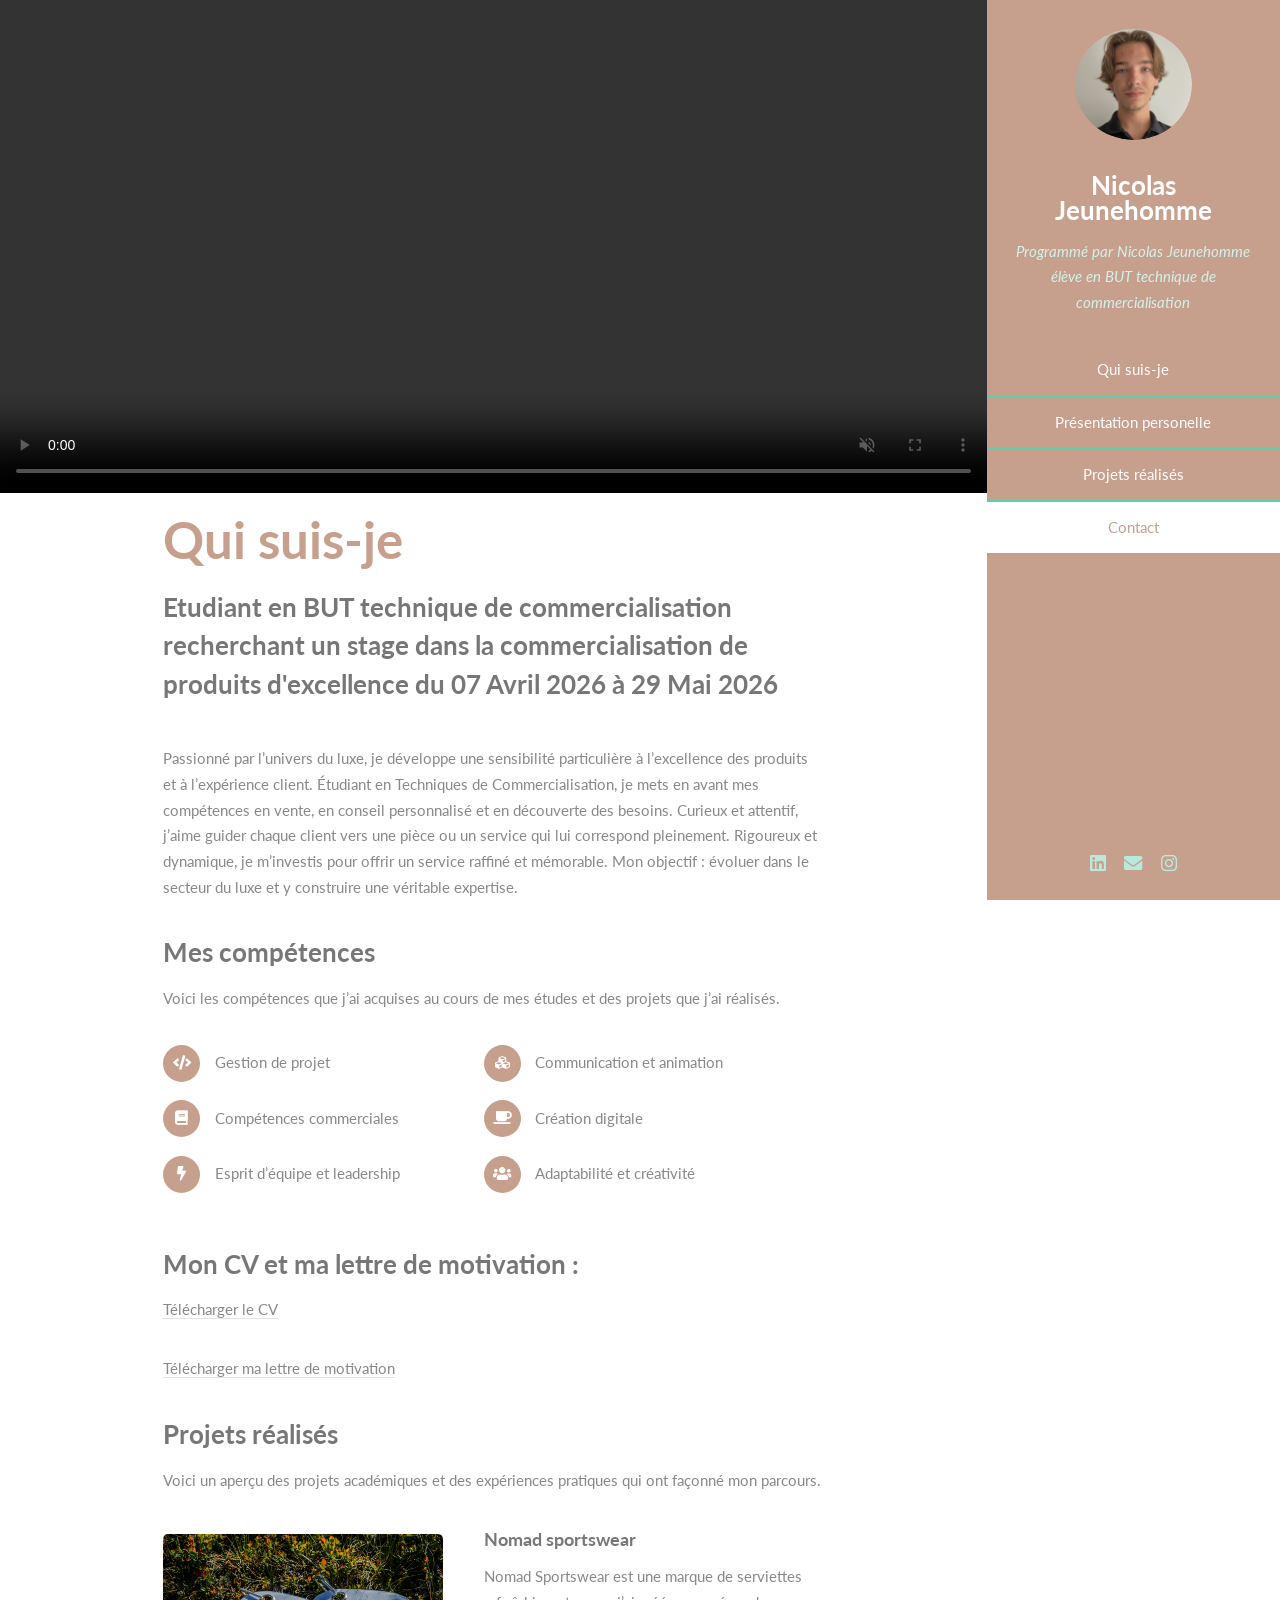
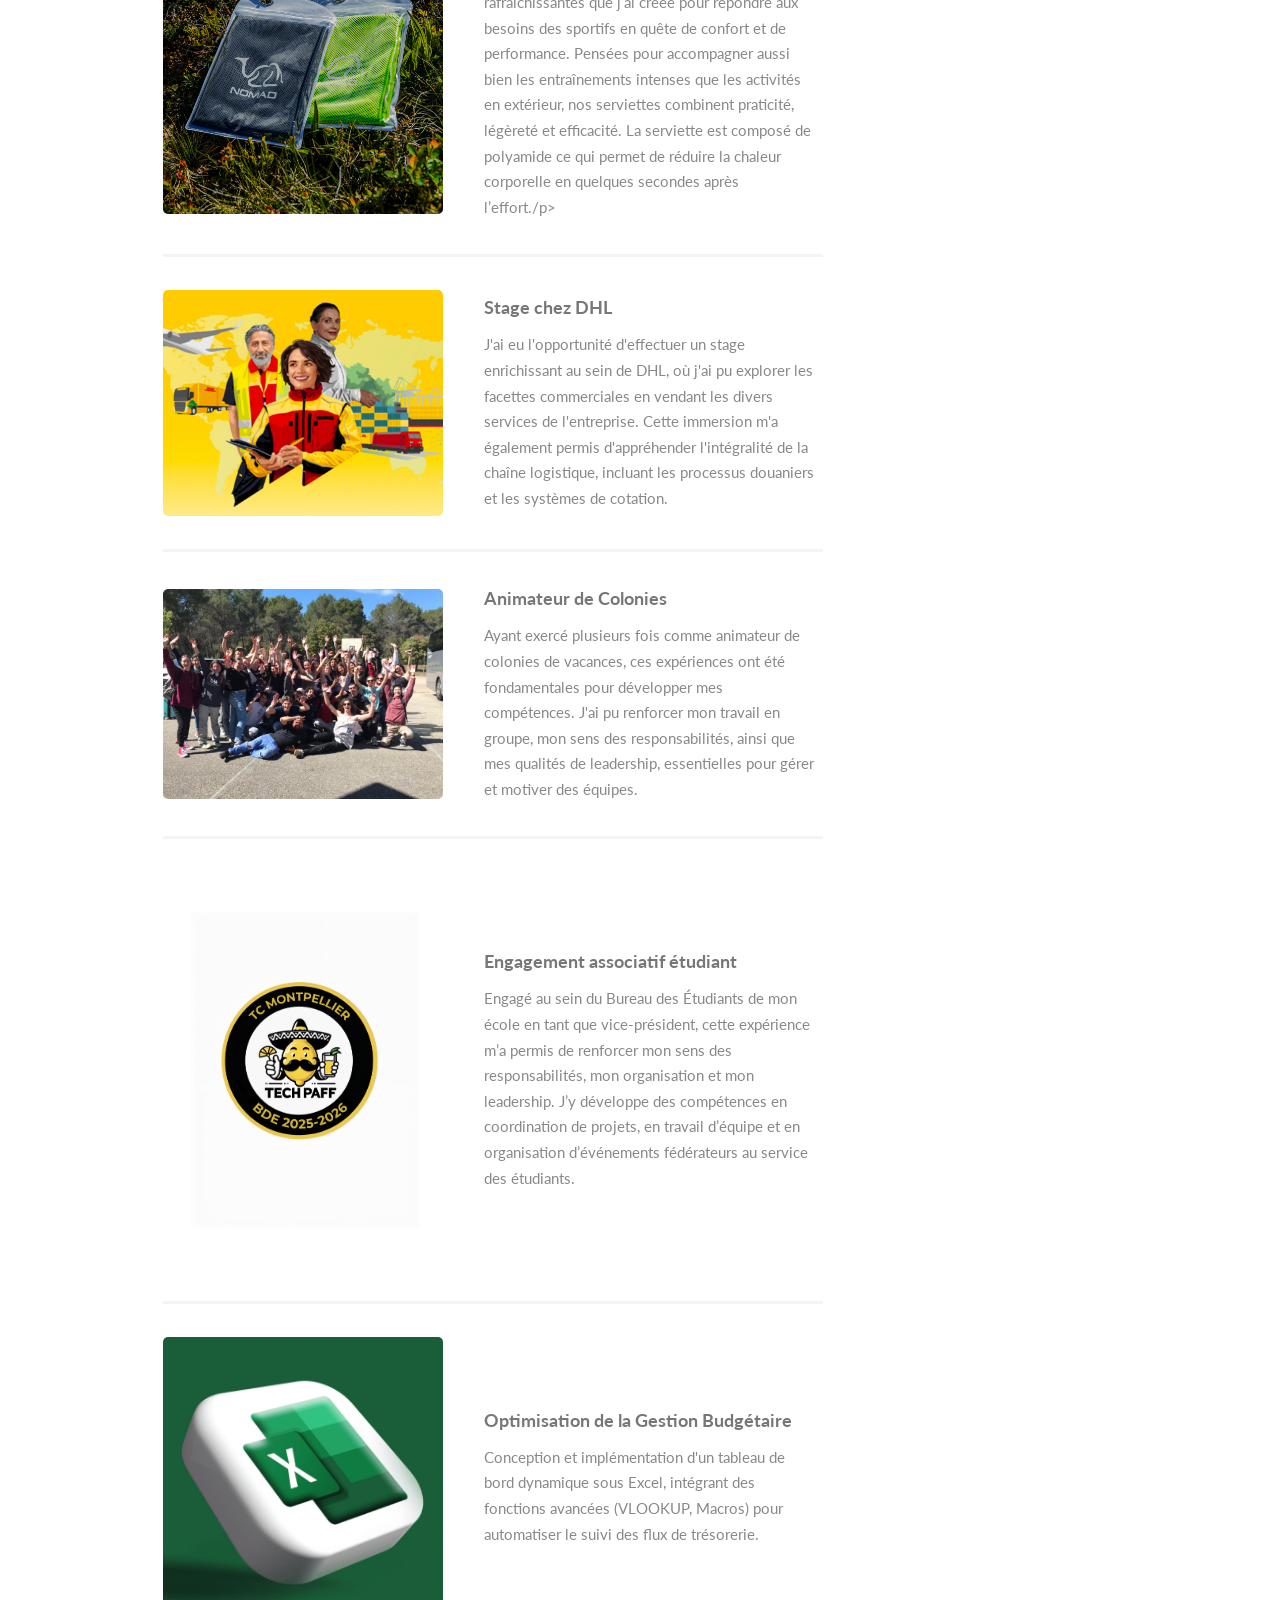
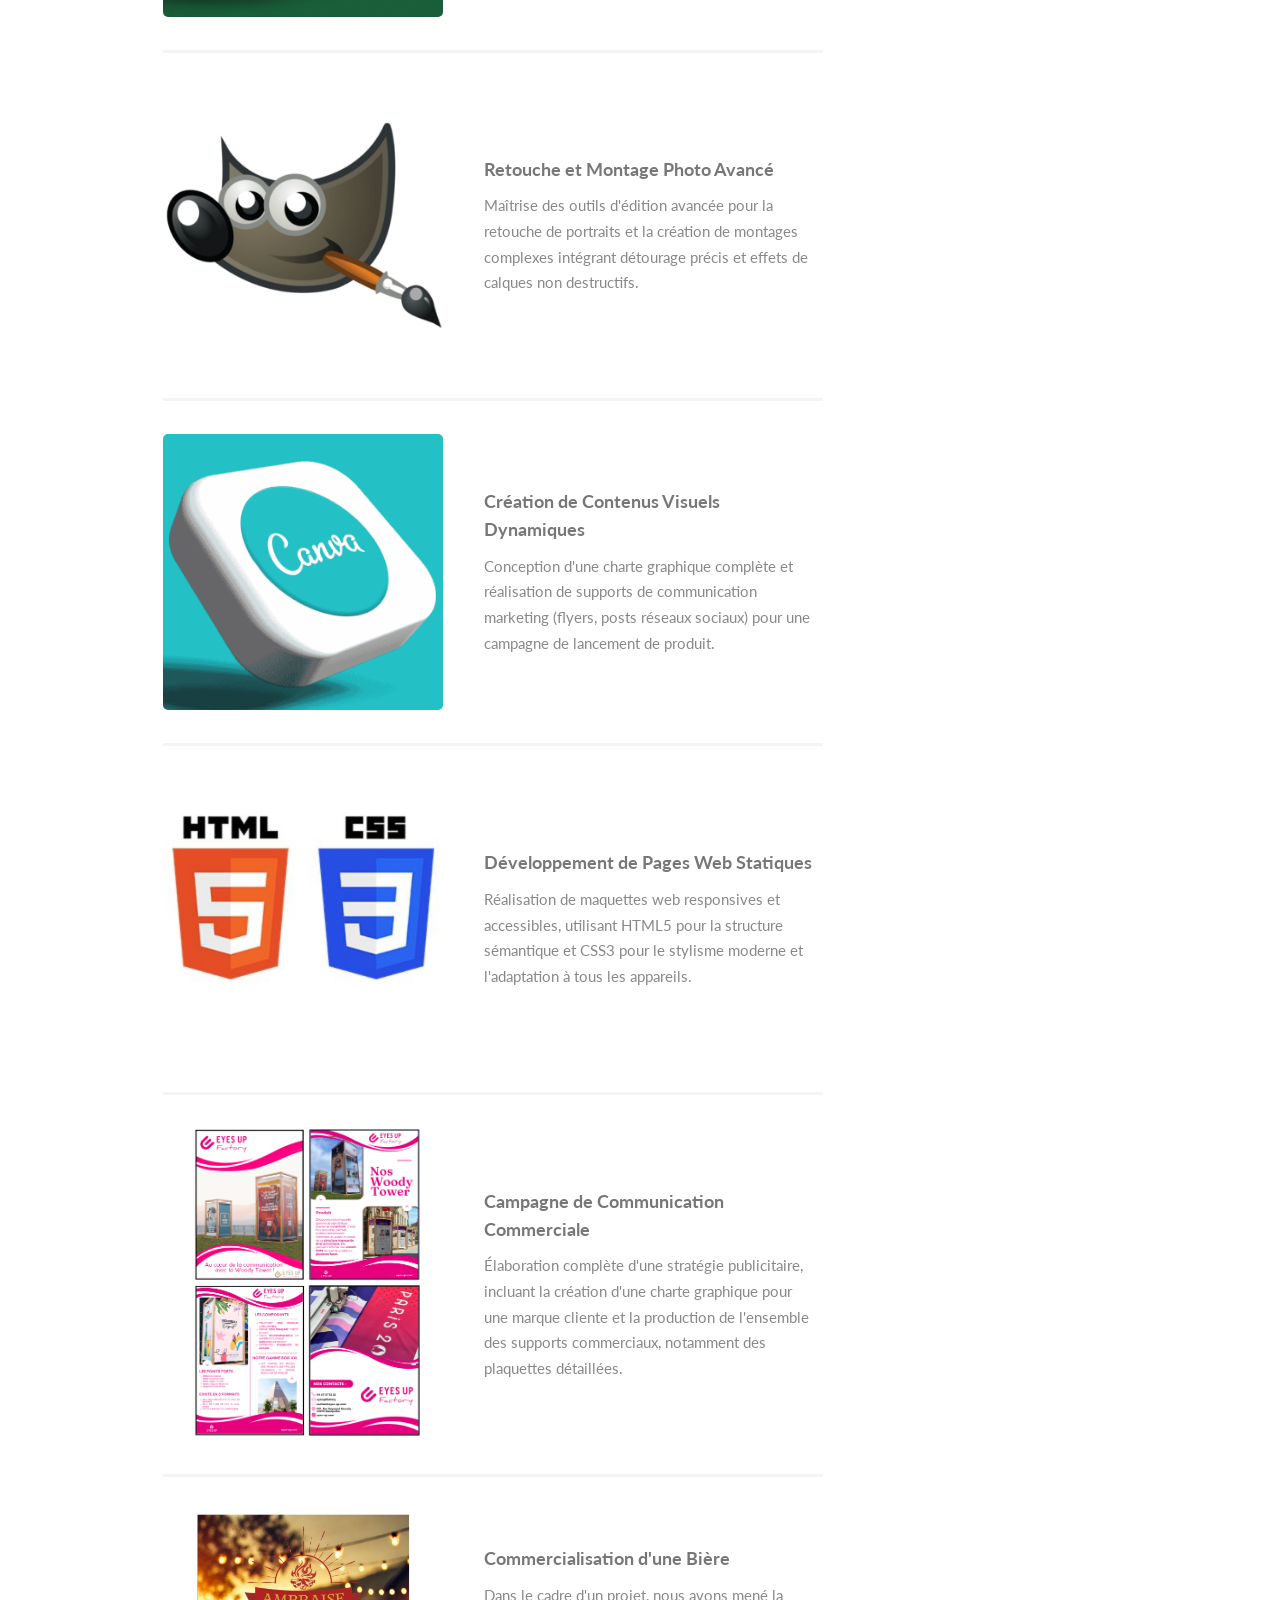
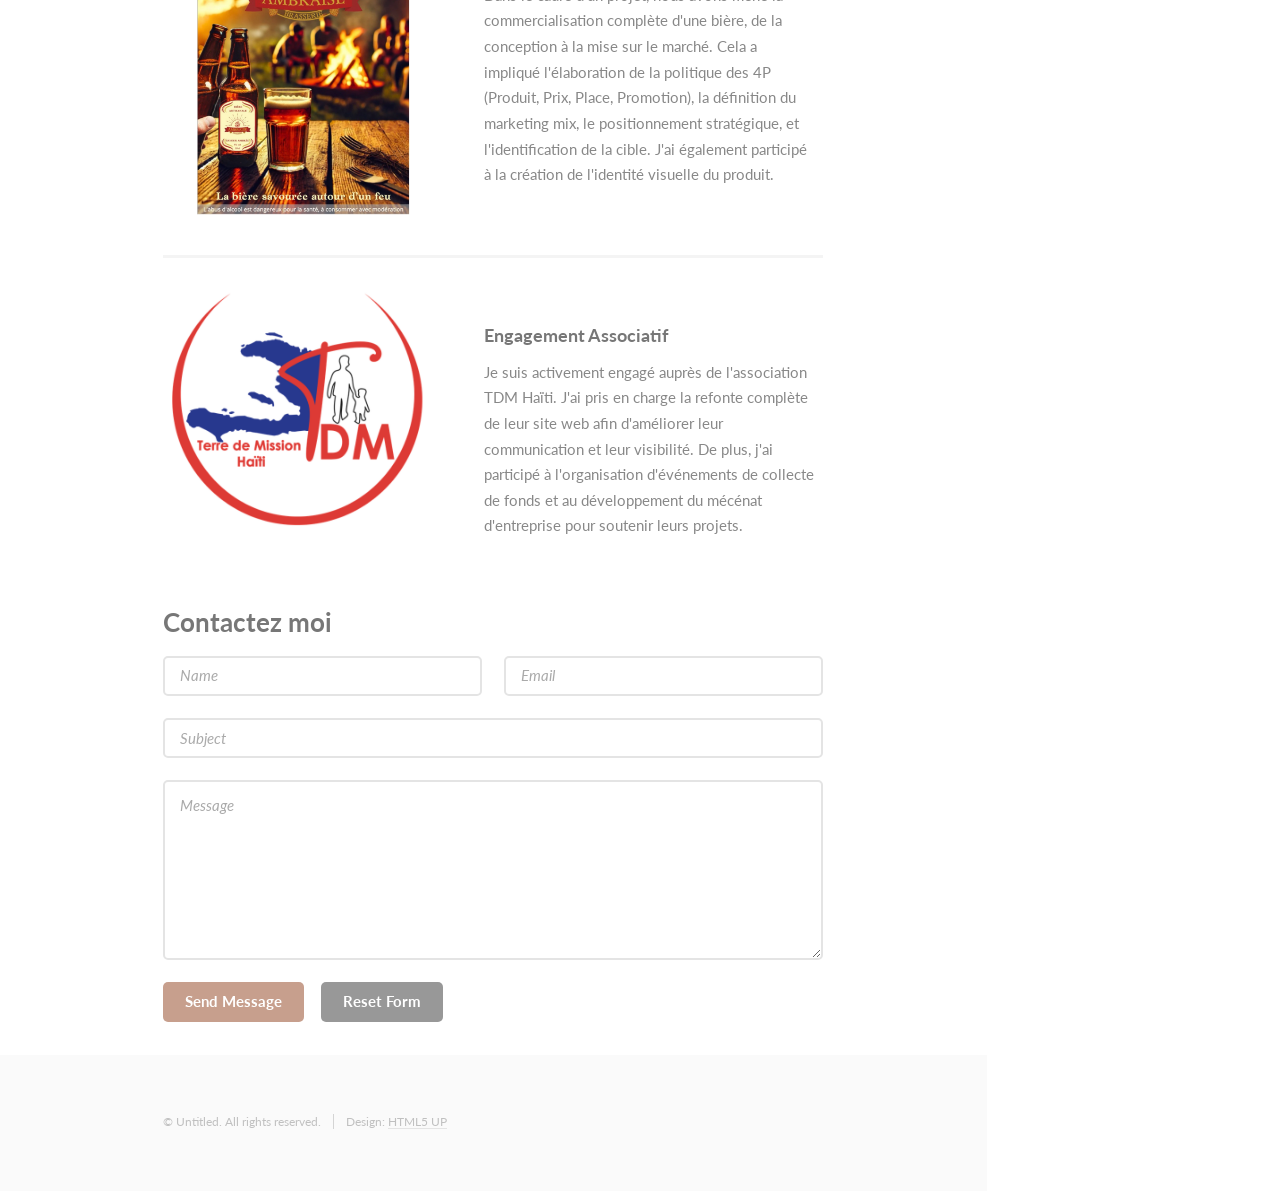
==== index.html @ ff91c23e "Add files via upload" ====
<!DOCTYPE HTML>
<!--
	Read Only by HTML5 UP
	html5up.net | @ajlkn
	Free for personal and commercial use under the CCA 3.0 license (html5up.net/license)
-->
<html>
	<head>
		<title>Read Only by HTML5 UP</title>
		<meta charset="utf-8" />
		<meta name="viewport" content="width=device-width, initial-scale=1, user-scalable=no" />
		<link rel="stylesheet" href="assets/css/main.css" />
	</head>
	<body class="is-preload">

		<!-- Header -->
			<section id="header">
				<header>
					<span class="image avatar"><img src="images/image_avatarrrr.png" alt="" /></span>
					<h1 id="logo"><a href="#">Nicolas Jeunehomme</a></h1>
					<p>Programmé par Nicolas Jeunehomme élève en BUT technique de commercialisation</p>
				</header>
				<nav id="nav">
					<ul>
						<li><a href="#one" class="active">Qui suis-je</a></li>
						<li><a href="#two">Présentation personelle</a></li>
						<li><a href="#three">Projets réalisés</a></li>
						<li><a href="#four">Contact</a></li>
					</ul>
				</nav>
				<footer>
					<ul class="icons">
						<li><a href="https://www.linkedin.com/in/nicolas-jeunehomme-6516492aa/" class="icon brands fa-linkedin"><span class="label">linkedin</span></a></li>
						<li><a href="mailto:jeunehomme.nicola@gmail.com" class="icon solid fa-envelope"><span class="label">Email</span></a></li>
						<li><a href="https://www.instagram.com/nicolas_jnm/" class="icon brands fa-instagram"><span class="label">Instagram</span></a></li>
					</ul>
				</footer>
			</section>

		<!-- Wrapper -->
			<div id="wrapper">

				<!-- Main -->
					<div id="main">

						<!-- One -->
							<section id="one">
								</div>
								<div class="video-banner" data-position="center">
       							<video controls autoplay loop muted width="100%">
            					<source src="images/testvideo.mp4" type="video/mp4" />
            					
        						</video>

								<div class="container">


									<header class="major">
										<h2>Qui suis-je</h2>
										<p>Etudiant en BUT technique de commercialisation recherchant un stage dans la commercialisation de produits d'excellence du 07 Avril 2026 à 29 Mai 2026</p>
									</header>
									<p>Passionné par l’univers du luxe, je développe une sensibilité particulière à l’excellence des produits et à l’expérience client. Étudiant en Techniques de Commercialisation, je mets en avant mes compétences en vente, en conseil personnalisé et en découverte des besoins. Curieux et attentif, j’aime guider chaque client vers une pièce ou un service qui lui correspond pleinement. Rigoureux et dynamique, je m’investis pour offrir un service raffiné et mémorable. Mon objectif : évoluer dans le secteur du luxe et y construire une véritable expertise.</p>
								</div>
							</section>

						<!-- Two -->
							<section id="two">
								<div class="container">
									<h3>Mes compétences</h3>
									<p>Voici les compétences que j’ai acquises au cours de mes études et des projets que j’ai réalisés.</p>
									<ul class="feature-icons">
										<li class="icon solid fa-code">Gestion de projet</li>
										<li class="icon solid fa-cubes">Communication et animation</li>
										<li class="icon solid fa-book">Compétences commerciales</li>
										<li class="icon solid fa-coffee">Création digitale</li>
										<li class="icon solid fa-bolt">Esprit d’équipe et leadership</li>
										<li class="icon solid fa-users">Adaptabilité et créativité</li>
									</ul>
								</div>
							</section>
							<section id="two">
								<div class="container">
									<h3>Mon CV et ma lettre de motivation : </h3>
									
									<p><a href="cv_nicolas.pdf">Télécharger le CV</a></p>

  									
    								<p><a href="lettre_de_motivation_luxe.pdf">Télécharger ma lettre de motivation</a></p>


								
								</div>
							</section>

						<!-- Three -->
							<section id="three">
								<div class="container">
									<h3>Projets réalisés</h3>
									<p>Voici un aperçu des projets académiques et des expériences pratiques qui ont façonné mon parcours.</p>
									<div class="features">
										<article>
											<a href="https://nomadsportswear.fr/" class="image"><img src="images/nomad.jpg" alt="" /></a>
											<div class="inner">
												<h4>Nomad sportswear</h4>
												<p>Nomad Sportswear est une marque de serviettes rafraîchissantes que j’ai créée pour répondre aux besoins des sportifs en quête de confort et de performance. Pensées pour accompagner aussi bien les entraînements intenses que les activités en extérieur, nos serviettes combinent praticité, légèreté et efficacité. La serviette est composé de polyamide ce qui permet de réduire la chaleur corporelle en quelques secondes après l’effort./p>
											</div>
										</article>
										<article>
											<a class="image"><img src="images/dhl.png" alt="" /></a>
											<div class="inner">
												<h4>Stage chez DHL</h4>
												<p>J'ai eu l'opportunité d'effectuer un stage enrichissant au sein de DHL, où j'ai pu explorer les facettes commerciales en vendant les divers services de l'entreprise. Cette immersion m'a également permis d'appréhender l'intégralité de la chaîne logistique, incluant les processus douaniers et les systèmes de cotation.</p>
											</div>
										</article>
										<article>
											<a class="image"><img src="images/animation.JPG" alt="" /></a>
											<div class="inner">
												<h4>Animateur de Colonies</h4>
												<p>Ayant exercé plusieurs fois comme animateur de colonies de vacances, ces expériences ont été fondamentales pour développer mes compétences. J'ai pu renforcer mon travail en groupe, mon sens des responsabilités, ainsi que mes qualités de leadership, essentielles pour gérer et motiver des équipes.</p>
											</div>
										</article>
										<article>
											<a class="image"><img src="images/bde_tc.PNG" alt="" /></a>
											<div class="inner">
												<h4>Engagement associatif étudiant</h4>
												<p>Engagé au sein du Bureau des Étudiants de mon école en tant que vice-président, cette expérience m’a permis de renforcer mon sens des responsabilités, mon organisation et mon leadership. J’y développe des compétences en coordination de projets, en travail d’équipe et en organisation d’événements fédérateurs au service des étudiants.</p>
											</div>
										</article>
										<article>
											<a class="image"><img src="images/excel.png" alt="" /></a>
											<div class="inner">
												<h4>Optimisation de la Gestion Budgétaire</h4>
												<p>Conception et implémentation d'un tableau de bord dynamique sous Excel, intégrant des fonctions avancées (VLOOKUP, Macros) pour automatiser le suivi des flux de trésorerie.</p>
											</div>
										</article>
										<article>
											<a class="image"><img src="images/gimp.png" alt="" /></a>
											<div class="inner">
												<h4>Retouche et Montage Photo Avancé</h4>
												<p>Maîtrise des outils d'édition avancée pour la retouche de portraits et la création de montages complexes intégrant détourage précis et effets de calques non destructifs.</p>
											</div>
										</article>
										<article>
											<a class="image"><img src="images/canva.png" alt="" /></a>
											<div class="inner">
												<h4>Création de Contenus Visuels Dynamiques</h4>
												<p>Conception d'une charte graphique complète et réalisation de supports de communication marketing (flyers, posts réseaux sociaux) pour une campagne de lancement de produit.</p>
											</div>
										</article>
										<article>
											<a class="image"><img src="images/html_css.png" alt="" /></a>
											<div class="inner">
												<h4>Développement de Pages Web Statiques</h4>
												<p>Réalisation de maquettes web responsives et accessibles, utilisant HTML5 pour la structure sémantique et CSS3 pour le stylisme moderne et l'adaptation à tous les appareils.</p>
											</div>
										</article>
										<article>
											<a href="comcom.pdf" class="image"><img src="images/comcom.png" alt="" /></a>
											<div class="inner">
												<h4>Campagne de Communication Commerciale</h4>
												<p>Élaboration complète d'une stratégie publicitaire, incluant la création d'une charte graphique pour une marque cliente et la production de l'ensemble des supports commerciaux, notamment des plaquettes détaillées.</p>
											</div>
										</article>
										<article>
											<a href="sae.pdf" class="image"><img src="images/ambraise.png" alt="" /></a>
											<div class="inner">
												<h4>Commercialisation d'une Bière</h4>
												<p>Dans le cadre d'un projet, nous avons mené la commercialisation complète d'une bière, de la conception à la mise sur le marché. Cela a impliqué l'élaboration de la politique des 4P (Produit, Prix, Place, Promotion), la définition du marketing mix, le positionnement stratégique, et l'identification de la cible. J'ai également participé à la création de l'identité visuelle du produit.</p>
											</div>
										</article>
										<article>
											<a href="https://tdmhaiti.org/" class="image"><img src="images/tdmhaiti.png" alt="" /></a>
											<div class="inner">
												<h4>Engagement Associatif</h4>
												<p>Je suis activement engagé auprès de l'association TDM Haïti. J'ai pris en charge la refonte complète de leur site web afin d'améliorer leur communication et leur visibilité. De plus, j'ai participé à l'organisation d'événements de collecte de fonds et au développement du mécénat d'entreprise pour soutenir leurs projets.</p>
											</div>
										</article>
									</div>
								</div>
							</section>

						<!-- Four -->
							<section id="four">
								<div class="container">
									<h3>Contactez moi</h3>
									<form method="post" action="#">
										<div class="row gtr-uniform">
											<div class="col-6 col-12-xsmall"><input type="text" name="name" id="name" placeholder="Name" /></div>
											<div class="col-6 col-12-xsmall"><input type="email" name="email" id="email" placeholder="Email" /></div>
											<div class="col-12"><input type="text" name="subject" id="subject" placeholder="Subject" /></div>
											<div class="col-12"><textarea name="message" id="message" placeholder="Message" rows="6"></textarea></div>
											<div class="col-12">
												<ul class="actions">
													<li><input type="submit" class="primary" value="Send Message" /></li>
													<li><input type="reset" value="Reset Form" /></li>
												</ul>
											</div>
										</div>
									</form>
								</div>
							</section>

						<!-- Five -->
						<!--
							<section id="five">
								<div class="container">
									<h3>Elements</h3>

									<section>
										<h4>Text</h4>
										<p>This is <b>bold</b> and this is <strong>strong</strong>. This is <i>italic</i> and this is <em>emphasized</em>.
										This is <sup>superscript</sup> text and this is <sub>subscript</sub> text.
										This is <u>underlined</u> and this is code: <code>for (;;) { ... }</code>. Finally, <a href="#">this is a link</a>.</p>
										<hr />
										<header>
											<h4>Heading with a Subtitle</h4>
											<p>Lorem ipsum dolor sit amet nullam id egestas urna aliquam</p>
										</header>
										<p>Nunc lacinia ante nunc ac lobortis. Interdum adipiscing gravida odio porttitor sem non mi integer non faucibus ornare mi ut ante amet placerat aliquet. Volutpat eu sed ante lacinia sapien lorem accumsan varius montes viverra nibh in adipiscing blandit tempus accumsan.</p>
										<header>
											<h5>Heading with a Subtitle</h5>
											<p>Lorem ipsum dolor sit amet nullam id egestas urna aliquam</p>
										</header>
										<p>Nunc lacinia ante nunc ac lobortis. Interdum adipiscing gravida odio porttitor sem non mi integer non faucibus ornare mi ut ante amet placerat aliquet. Volutpat eu sed ante lacinia sapien lorem accumsan varius montes viverra nibh in adipiscing blandit tempus accumsan.</p>
										<hr />
										<h2>Heading Level 2</h2>
										<h3>Heading Level 3</h3>
										<h4>Heading Level 4</h4>
										<h5>Heading Level 5</h5>
										<h6>Heading Level 6</h6>
										<hr />
										<h5>Blockquote</h5>
										<blockquote>Fringilla nisl. Donec accumsan interdum nisi, quis tincidunt felis sagittis eget tempus euismod. Vestibulum ante ipsum primis in faucibus vestibulum. Blandit adipiscing eu felis iaculis volutpat ac adipiscing accumsan faucibus. Vestibulum ante ipsum primis in faucibus lorem ipsum dolor sit amet nullam adipiscing eu felis.</blockquote>
										<h5>Preformatted</h5>
										<pre><code>i = 0;

while (!deck.isInOrder()) {
    print 'Iteration ' + i;
    deck.shuffle();
    i++;
}

print 'It took ' + i + ' iterations to sort the deck.';</code></pre>
									</section>

									<section>
										<h4>Lists</h4>
										<div class="row">
											<div class="col-6 col-12-xsmall">
												<h5>Unordered</h5>
												<ul>
													<li>Dolor pulvinar etiam magna etiam.</li>
													<li>Sagittis adipiscing lorem eleifend.</li>
													<li>Felis enim feugiat dolore viverra.</li>
												</ul>
												<h5>Alternate</h5>
												<ul class="alt">
													<li>Dolor pulvinar etiam magna etiam.</li>
													<li>Sagittis adipiscing lorem eleifend.</li>
													<li>Felis enim feugiat dolore viverra.</li>
												</ul>
											</div>
											<div class="col-6 col-12-xsmall">
												<h5>Ordered</h5>
												<ol>
													<li>Dolor pulvinar etiam magna etiam.</li>
													<li>Etiam vel felis at lorem sed viverra.</li>
													<li>Felis enim feugiat dolore viverra.</li>
													<li>Dolor pulvinar etiam magna etiam.</li>
													<li>Etiam vel felis at lorem sed viverra.</li>
													<li>Felis enim feugiat dolore viverra.</li>
												</ol>
												<h5>Icons</h5>
												<ul class="icons">
													<li><a href="#" class="icon brands fa-twitter"><span class="label">Twitter</span></a></li>
													<li><a href="#" class="icon brands fa-facebook-f"><span class="label">Facebook</span></a></li>
													<li><a href="#" class="icon brands fa-instagram"><span class="label">Instagram</span></a></li>
													<li><a href="#" class="icon brands fa-github"><span class="label">Github</span></a></li>
													<li><a href="#" class="icon brands fa-dribbble"><span class="label">Dribbble</span></a></li>
													<li><a href="#" class="icon brands fa-tumblr"><span class="label">Tumblr</span></a></li>
												</ul>
											</div>
										</div>
										<h5>Actions</h5>
										<ul class="actions">
											<li><a href="#" class="button primary">Default</a></li>
											<li><a href="#" class="button">Default</a></li>
											<li><a href="#" class="button alt">Default</a></li>
										</ul>
										<ul class="actions small">
											<li><a href="#" class="button primary small">Small</a></li>
											<li><a href="#" class="button small">Small</a></li>
											<li><a href="#" class="button alt small">Small</a></li>
										</ul>
										<div class="row">
											<div class="col-3 col-6-medium col-12-xsmall">
												<ul class="actions stacked">
													<li><a href="#" class="button primary">Default</a></li>
													<li><a href="#" class="button">Default</a></li>
													<li><a href="#" class="button alt">Default</a></li>
												</ul>
											</div>
											<div class="col-3 col-6 col-12-xsmall">
												<ul class="actions stacked">
													<li><a href="#" class="button primary small">Small</a></li>
													<li><a href="#" class="button small">Small</a></li>
													<li><a href="#" class="button alt small">Small</a></li>
												</ul>
											</div>
											<div class="col-3 col-6-medium col-12-xsmall">
												<ul class="actions stacked">
													<li><a href="#" class="button primary fit">Default</a></li>
													<li><a href="#" class="button fit">Default</a></li>
													<li><a href="#" class="button alt fit">Default</a></li>
												</ul>
											</div>
											<div class="col-3 col-6-medium col-12-xsmall">
												<ul class="actions stacked">
													<li><a href="#" class="button primary small fit">Small</a></li>
													<li><a href="#" class="button small fit">Small</a></li>
													<li><a href="#" class="button alt small fit">Small</a></li>
												</ul>
											</div>
										</div>
									</section>

									<section>
										<h4>Table</h4>
										<h5>Default</h5>
										<div class="table-wrapper">
											<table>
												<thead>
													<tr>
														<th>Name</th>
														<th>Description</th>
														<th>Price</th>
													</tr>
												</thead>
												<tbody>
													<tr>
														<td>Item One</td>
														<td>Ante turpis integer aliquet porttitor.</td>
														<td>29.99</td>
													</tr>
													<tr>
														<td>Item Two</td>
														<td>Vis ac commodo adipiscing arcu aliquet.</td>
														<td>19.99</td>
													</tr>
													<tr>
														<td>Item Three</td>
														<td> Morbi faucibus arcu accumsan lorem.</td>
														<td>29.99</td>
													</tr>
													<tr>
														<td>Item Four</td>
														<td>Vitae integer tempus condimentum.</td>
														<td>19.99</td>
													</tr>
													<tr>
														<td>Item Five</td>
														<td>Ante turpis integer aliquet porttitor.</td>
														<td>29.99</td>
													</tr>
												</tbody>
												<tfoot>
													<tr>
														<td colspan="2"></td>
														<td>100.00</td>
													</tr>
												</tfoot>
											</table>
										</div>

										<h5>Alternate</h5>
										<div class="table-wrapper">
											<table class="alt">
												<thead>
													<tr>
														<th>Name</th>
														<th>Description</th>
														<th>Price</th>
													</tr>
												</thead>
												<tbody>
													<tr>
														<td>Item One</td>
														<td>Ante turpis integer aliquet porttitor.</td>
														<td>29.99</td>
													</tr>
													<tr>
														<td>Item Two</td>
														<td>Vis ac commodo adipiscing arcu aliquet.</td>
														<td>19.99</td>
													</tr>
													<tr>
														<td>Item Three</td>
														<td> Morbi faucibus arcu accumsan lorem.</td>
														<td>29.99</td>
													</tr>
													<tr>
														<td>Item Four</td>
														<td>Vitae integer tempus condimentum.</td>
														<td>19.99</td>
													</tr>
													<tr>
														<td>Item Five</td>
														<td>Ante turpis integer aliquet porttitor.</td>
														<td>29.99</td>
													</tr>
												</tbody>
												<tfoot>
													<tr>
														<td colspan="2"></td>
														<td>100.00</td>
													</tr>
												</tfoot>
											</table>
										</div>
									</section>

									<section>
										<h4>Buttons</h4>
										<ul class="actions">
											<li><a href="#" class="button primary">Primary</a></li>
											<li><a href="#" class="button">Default</a></li>
											<li><a href="#" class="button alt">Alternate</a></li>
										</ul>
										<ul class="actions">
											<li><a href="#" class="button primary large">Large</a></li>
											<li><a href="#" class="button">Default</a></li>
											<li><a href="#" class="button alt small">Small</a></li>
										</ul>
										<ul class="actions fit">
											<li><a href="#" class="button primary fit">Fit</a></li>
											<li><a href="#" class="button fit">Fit</a></li>
											<li><a href="#" class="button alt fit">Fit</a></li>
										</ul>
										<ul class="actions fit small">
											<li><a href="#" class="button primary fit small">Fit + Small</a></li>
											<li><a href="#" class="button fit small">Fit + Small</a></li>
											<li><a href="#" class="button alt fit small">Fit + Small</a></li>
										</ul>
										<ul class="actions">
											<li><a href="#" class="button primary icon solid fa-download">Icon</a></li>
											<li><a href="#" class="button icon solid fa-download">Icon</a></li>
											<li><a href="#" class="button alt icon solid fa-check">Icon</a></li>
										</ul>
										<ul class="actions">
											<li><span class="button primary disabled">Primary</span></li>
											<li><span class="button disabled">Default</span></li>
											<li><span class="button alt disabled">Alternate</span></li>
										</ul>
									</section>

									<section>
										<h4>Form</h4>
										<form method="post" action="#">
											<div class="row gtr-uniform">
												<div class="col-6 col-12-xsmall">
													<input type="text" name="demo-name" id="demo-name" value="" placeholder="Name" />
												</div>
												<div class="col-6 col-12-xsmall">
													<input type="email" name="demo-email" id="demo-email" value="" placeholder="Email" />
												</div>
												<div class="col-12">
													<select name="demo-category" id="demo-category">
														<option value="">- Category -</option>
														<option value="1">Manufacturing</option>
														<option value="1">Shipping</option>
														<option value="1">Administration</option>
														<option value="1">Human Resources</option>
													</select>
												</div>
												<div class="col-4 col-12-medium">
													<input type="radio" id="demo-priority-low" name="demo-priority" checked>
													<label for="demo-priority-low">Low Priority</label>
												</div>
												<div class="col-4 col-12-medium">
													<input type="radio" id="demo-priority-normal" name="demo-priority">
													<label for="demo-priority-normal">Normal Priority</label>
												</div>
												<div class="col-4 col-12-medium">
													<input type="radio" id="demo-priority-high" name="demo-priority">
													<label for="demo-priority-high">High Priority</label>
												</div>
												<div class="col-6 col-12-medium">
													<input type="checkbox" id="demo-copy" name="demo-copy">
													<label for="demo-copy">Email me a copy of this message</label>
												</div>
												<div class="col-6 col-12-medium">
													<input type="checkbox" id="demo-human" name="demo-human" checked>
													<label for="demo-human">I am a human and not a robot</label>
												</div>
												<div class="col-12">
													<textarea name="demo-message" id="demo-message" placeholder="Enter your message" rows="6"></textarea>
												</div>
												<div class="col-12">
													<ul class="actions">
														<li><input type="submit" value="Send Message" /></li>
														<li><input type="reset" value="Reset" class="alt" /></li>
													</ul>
												</div>
											</div>
										</form>
									</section>

									<section>
										<h4>Image</h4>
										<h5>Fit</h5>
										<span class="image fit"><img src="images/banner.jpg" alt="" /></span>
										<div class="box alt">
											<div class="row gtr-50 gtr-uniform">
												<div class="col-4"><span class="image fit"><img src="images/pic01.jpg" alt="" /></span></div>
												<div class="col-4"><span class="image fit"><img src="images/pic02.jpg" alt="" /></span></div>
												<div class="col-4"><span class="image fit"><img src="images/pic03.jpg" alt="" /></span></div>
												<div class="col-4"><span class="image fit"><img src="images/pic02.jpg" alt="" /></span></div>
												<div class="col-4"><span class="image fit"><img src="images/pic03.jpg" alt="" /></span></div>
												<div class="col-4"><span class="image fit"><img src="images/pic01.jpg" alt="" /></span></div>
												<div class="col-4"><span class="image fit"><img src="images/pic03.jpg" alt="" /></span></div>
												<div class="col-4"><span class="image fit"><img src="images/pic01.jpg" alt="" /></span></div>
												<div class="col-4"><span class="image fit"><img src="images/pic02.jpg" alt="" /></span></div>
											</div>
										</div>
										<h5>Left &amp; Right</h5>
										<p><span class="image left"><img src="images/avatar.jpg" alt="" /></span>Fringilla nisl. Donec accumsan interdum nisi, quis tincidunt felis sagittis eget. tempus euismod. Vestibulum ante ipsum primis in faucibus vestibulum. Blandit adipiscing eu felis iaculis volutpat ac adipiscing accumsan eu faucibus. Integer ac pellentesque praesent tincidunt felis sagittis eget. tempus euismod. Vestibulum ante ipsum primis in faucibus vestibulum. Blandit adipiscing eu felis iaculis volutpat ac adipiscing accumsan eu faucibus. Integer ac pellentesque praesent. Donec accumsan interdum nisi, quis tincidunt felis sagittis eget. tempus euismod. Vestibulum ante ipsum primis in faucibus vestibulum. Blandit adipiscing eu felis iaculis volutpat ac adipiscing accumsan eu faucibus. Integer ac pellentesque praesent tincidunt felis sagittis eget. tempus euismod. Vestibulum ante ipsum primis in faucibus vestibulum. Blandit adipiscing eu felis iaculis volutpat ac adipiscing accumsan eu faucibus. Integer ac pellentesque praesent.</p>
										<p><span class="image right"><img src="images/avatar.jpg" alt="" /></span>Fringilla nisl. Donec accumsan interdum nisi, quis tincidunt felis sagittis eget. tempus euismod. Vestibulum ante ipsum primis in faucibus vestibulum. Blandit adipiscing eu felis iaculis volutpat ac adipiscing accumsan eu faucibus. Integer ac pellentesque praesent tincidunt felis sagittis eget. tempus euismod. Vestibulum ante ipsum primis in faucibus vestibulum. Blandit adipiscing eu felis iaculis volutpat ac adipiscing accumsan eu faucibus. Integer ac pellentesque praesent. Donec accumsan interdum nisi, quis tincidunt felis sagittis eget. tempus euismod. Vestibulum ante ipsum primis in faucibus vestibulum. Blandit adipiscing eu felis iaculis volutpat ac adipiscing accumsan eu faucibus. Integer ac pellentesque praesent tincidunt felis sagittis eget. tempus euismod. Vestibulum ante ipsum primis in faucibus vestibulum. Blandit adipiscing eu felis iaculis volutpat ac adipiscing accumsan eu faucibus. Integer ac pellentesque praesent.</p>
									</section>

								</div>
							</section>
						-->

					</div>

				<!-- Footer -->
					<section id="footer">
						<div class="container">
							<ul class="copyright">
								<li>&copy; Untitled. All rights reserved.</li><li>Design: <a href="http://html5up.net">HTML5 UP</a></li>
							</ul>
						</div>
					</section>

			</div>

		<!-- Scripts -->
			<script src="assets/js/jquery.min.js"></script>
			<script src="assets/js/jquery.scrollex.min.js"></script>
			<script src="assets/js/jquery.scrolly.min.js"></script>
			<script src="assets/js/browser.min.js"></script>
			<script src="assets/js/breakpoints.min.js"></script>
			<script src="assets/js/util.js"></script>
			<script src="assets/js/main.js"></script>

	</body>
</html>
---- assets/css/main.css ----
@import url("fontawesome-all.min.css");
@import url("https://fonts.googleapis.com/css?family=Lato:400,400italic,700,700italic|Source+Code+Pro:400");

/*
	Read Only by HTML5 UP
	html5up.net | @ajlkn
	Free for personal and commercial use under the CCA 3.0 license (html5up.net/license)
*/

html, body, div, span, applet, object,
iframe, h1, h2, h3, h4, h5, h6, p, blockquote,
pre, a, abbr, acronym, address, big, cite,
code, del, dfn, em, img, ins, kbd, q, s, samp,
small, strike, strong, sub, sup, tt, var, b,
u, i, center, dl, dt, dd, ol, ul, li, fieldset,
form, label, legend, table, caption, tbody,
tfoot, thead, tr, th, td, article, aside,
canvas, details, embed, figure, figcaption,
footer, header, hgroup, menu, nav, output, ruby,
section, summary, time, mark, audio, video {
	margin: 0;
	padding: 0;
	border: 0;
	font-size: 100%;
	font: inherit;
	vertical-align: baseline;}

article, aside, details, figcaption, figure,
footer, header, hgroup, menu, nav, section {
	display: block;}

body {
	line-height: 1;
}

ol, ul {
	list-style: none;
}

blockquote, q {
	quotes: none;
}

	blockquote:before, blockquote:after, q:before, q:after {
		content: '';
		content: none;
	}

table {
	border-collapse: collapse;
	border-spacing: 0;
}

body {
	-webkit-text-size-adjust: none;
}

mark {
	background-color: transparent;
	color: inherit;
}

input::-moz-focus-inner {
	border: 0;
	padding: 0;
}

input, select, textarea {
	-moz-appearance: none;
	-webkit-appearance: none;
	-ms-appearance: none;
	appearance: none;
}

/* Basic */

	html {
		box-sizing: border-box;
	}

	*, *:before, *:after {
		box-sizing: inherit;
	}

	body {
		background: #fff;
	}

		body.is-preload *, body.is-preload *:before, body.is-preload *:after {
			-moz-animation: none !important;
			-webkit-animation: none !important;
			-ms-animation: none !important;
			animation: none !important;
			-moz-transition: none !important;
			-webkit-transition: none !important;
			-ms-transition: none !important;
			transition: none !important;
		}

	body, input, select, textarea {
		color: #888;
		font-family: "Lato", sans-serif;
		font-size: 16pt;
		font-weight: 400;
		line-height: 1.75em;
	}

	a {
		-moz-transition: color 0.2s ease-in-out, border-color 0.2s ease-in-out;
		-webkit-transition: color 0.2s ease-in-out, border-color 0.2s ease-in-out;
		-ms-transition: color 0.2s ease-in-out, border-color 0.2s ease-in-out;
		transition: color 0.2s ease-in-out, border-color 0.2s ease-in-out;
		border-bottom: solid 1px #e4e4e4;
		color: inherit;
		text-decoration: none;
	}

		a:hover {
			border-bottom-color: transparent;
			color: #c79f8d !important;
		}

	strong, b {
		color: #777;
		font-weight: 700;
	}

	em, i {
		font-style: italic;
	}

	p {
		margin: 0 0 2.25em 0;
	}

	h1, h2, h3, h4, h5, h6 {
		color: #777;
		font-weight: 700;
		line-height: 1em;
		margin: 0 0 0.5625em 0;
	}

		h1 a, h2 a, h3 a, h4 a, h5 a, h6 a {
			border: 0;
			color: inherit;
			text-decoration: none;
		}

	h2 {
		font-size: 2em;
		line-height: 1.5em;
	}

	h3 {
		font-size: 1.75em;
		line-height: 1.5em;
	}

	h4 {
		font-size: 1.25em;
		line-height: 1.5em;
	}

	h5 {
		font-size: 0.9em;
		line-height: 1.5em;
	}

	h6 {
		font-size: 0.7em;
		line-height: 1.5em;
	}

	sub {
		font-size: 0.8em;
		position: relative;
		top: 0.5em;
	}

	sup {
		font-size: 0.8em;
		position: relative;
		top: -0.5em;
	}

	hr {
		border: 0;
		border-bottom: solid 2px #f4f4f4;
		margin: 2.25em 0;
	}

		hr.major {
			margin: 3.375em 0;
		}

	blockquote {
		border-left: solid 8px #e4e4e4;
		font-style: italic;
		margin: 0 0 2.25em 0;
		padding: 0.5em 0 0.5em 2em;
	}

	code {
		background: #555;
		border-radius: 5px;
		color: #fff;
		font-family: "Source Code Pro", monospace;
		font-size: 0.9em;
		margin: 0 0.25em;
		padding: 0.25em 0.65em;
	}

	pre {
		font-family: "Source Code Pro", monospace;
		font-size: 0.9em;
		margin: 0 0 2.25em 0;
	}

		pre code {
			-webkit-overflow-scrolling: touch;
			display: block;
			line-height: 1.5em;
			overflow-x: auto;
			padding: 1em 1.5em;
		}

	.align-left {
		text-align: left;
	}

	.align-center {
		text-align: center;
	}

	.align-right {
		text-align: right;
	}

/* Row */

	.row {
		display: flex;
		flex-wrap: wrap;
		box-sizing: border-box;
		align-items: stretch;
	}

		.row > * {
			box-sizing: border-box;
		}

		.row.gtr-uniform > * > :last-child {
			margin-bottom: 0;
		}

		.row.aln-left {
			justify-content: flex-start;
		}

		.row.aln-center {
			justify-content: center;
		}

		.row.aln-right {
			justify-content: flex-end;
		}

		.row.aln-top {
			align-items: flex-start;
		}

		.row.aln-middle {
			align-items: center;
		}

		.row.aln-bottom {
			align-items: flex-end;
		}

		.row > .imp {
			order: -1;
		}

		.row > .col-1 {
			width: 8.33333%;
		}

		.row > .off-1 {
			margin-left: 8.33333%;
		}

		.row > .col-2 {
			width: 16.66667%;
		}

		.row > .off-2 {
			margin-left: 16.66667%;
		}

		.row > .col-3 {
			width: 25%;
		}

		.row > .off-3 {
			margin-left: 25%;
		}

		.row > .col-4 {
			width: 33.33333%;
		}

		.row > .off-4 {
			margin-left: 33.33333%;
		}

		.row > .col-5 {
			width: 41.66667%;
		}

		.row > .off-5 {
			margin-left: 41.66667%;
		}

		.row > .col-6 {
			width: 50%;
		}

		.row > .off-6 {
			margin-left: 50%;
		}

		.row > .col-7 {
			width: 58.33333%;
		}

		.row > .off-7 {
			margin-left: 58.33333%;
		}

		.row > .col-8 {
			width: 66.66667%;
		}

		.row > .off-8 {
			margin-left: 66.66667%;
		}

		.row > .col-9 {
			width: 75%;
		}

		.row > .off-9 {
			margin-left: 75%;
		}

		.row > .col-10 {
			width: 83.33333%;
		}

		.row > .off-10 {
			margin-left: 83.33333%;
		}

		.row > .col-11 {
			width: 91.66667%;
		}

		.row > .off-11 {
			margin-left: 91.66667%;
		}

		.row > .col-12 {
			width: 100%;
		}

		.row > .off-12 {
			margin-left: 100%;
		}

		.row.gtr-0 {
			margin-top: 0;
			margin-left: 0em;
		}

			.row.gtr-0 > * {
				padding: 0 0 0 0em;
			}

			.row.gtr-0.gtr-uniform {
				margin-top: 0em;
			}

				.row.gtr-0.gtr-uniform > * {
					padding-top: 0em;
				}

		.row.gtr-25 {
			margin-top: 0;
			margin-left: -0.5em;
		}

			.row.gtr-25 > * {
				padding: 0 0 0 0.5em;
			}

			.row.gtr-25.gtr-uniform {
				margin-top: -0.5em;
			}

				.row.gtr-25.gtr-uniform > * {
					padding-top: 0.5em;
				}

		.row.gtr-50 {
			margin-top: 0;
			margin-left: -1em;
		}

			.row.gtr-50 > * {
				padding: 0 0 0 1em;
			}

			.row.gtr-50.gtr-uniform {
				margin-top: -1em;
			}

				.row.gtr-50.gtr-uniform > * {
					padding-top: 1em;
				}

		.row {
			margin-top: 0;
			margin-left: -2em;
		}

			.row > * {
				padding: 0 0 0 2em;
			}

			.row.gtr-uniform {
				margin-top: -2em;
			}

				.row.gtr-uniform > * {
					padding-top: 2em;
				}

		.row.gtr-150 {
			margin-top: 0;
			margin-left: -3em;
		}

			.row.gtr-150 > * {
				padding: 0 0 0 3em;
			}

			.row.gtr-150.gtr-uniform {
				margin-top: -3em;
			}

				.row.gtr-150.gtr-uniform > * {
					padding-top: 3em;
				}

		.row.gtr-200 {
			margin-top: 0;
			margin-left: -4em;
		}

			.row.gtr-200 > * {
				padding: 0 0 0 4em;
			}

			.row.gtr-200.gtr-uniform {
				margin-top: -4em;
			}

				.row.gtr-200.gtr-uniform > * {
					padding-top: 4em;
				}

		@media screen and (max-width: 1680px) {

			.row {
				display: flex;
				flex-wrap: wrap;
				box-sizing: border-box;
				align-items: stretch;
			}

				.row > * {
					box-sizing: border-box;
				}

				.row.gtr-uniform > * > :last-child {
					margin-bottom: 0;
				}

				.row.aln-left {
					justify-content: flex-start;
				}

				.row.aln-center {
					justify-content: center;
				}

				.row.aln-right {
					justify-content: flex-end;
				}

				.row.aln-top {
					align-items: flex-start;
				}

				.row.aln-middle {
					align-items: center;
				}

				.row.aln-bottom {
					align-items: flex-end;
				}

				.row > .imp-xlarge {
					order: -1;
				}

				.row > .col-1-xlarge {
					width: 8.33333%;
				}

				.row > .off-1-xlarge {
					margin-left: 8.33333%;
				}

				.row > .col-2-xlarge {
					width: 16.66667%;
				}

				.row > .off-2-xlarge {
					margin-left: 16.66667%;
				}

				.row > .col-3-xlarge {
					width: 25%;
				}

				.row > .off-3-xlarge {
					margin-left: 25%;
				}

				.row > .col-4-xlarge {
					width: 33.33333%;
				}

				.row > .off-4-xlarge {
					margin-left: 33.33333%;
				}

				.row > .col-5-xlarge {
					width: 41.66667%;
				}

				.row > .off-5-xlarge {
					margin-left: 41.66667%;
				}

				.row > .col-6-xlarge {
					width: 50%;
				}

				.row > .off-6-xlarge {
					margin-left: 50%;
				}

				.row > .col-7-xlarge {
					width: 58.33333%;
				}

				.row > .off-7-xlarge {
					margin-left: 58.33333%;
				}

				.row > .col-8-xlarge {
					width: 66.66667%;
				}

				.row > .off-8-xlarge {
					margin-left: 66.66667%;
				}

				.row > .col-9-xlarge {
					width: 75%;
				}

				.row > .off-9-xlarge {
					margin-left: 75%;
				}

				.row > .col-10-xlarge {
					width: 83.33333%;
				}

				.row > .off-10-xlarge {
					margin-left: 83.33333%;
				}

				.row > .col-11-xlarge {
					width: 91.66667%;
				}

				.row > .off-11-xlarge {
					margin-left: 91.66667%;
				}

				.row > .col-12-xlarge {
					width: 100%;
				}

				.row > .off-12-xlarge {
					margin-left: 100%;
				}

				.row.gtr-0 {
					margin-top: 0;
					margin-left: 0em;
				}

					.row.gtr-0 > * {
						padding: 0 0 0 0em;
					}

					.row.gtr-0.gtr-uniform {
						margin-top: 0em;
					}

						.row.gtr-0.gtr-uniform > * {
							padding-top: 0em;
						}

				.row.gtr-25 {
					margin-top: 0;
					margin-left: -0.5em;
				}

					.row.gtr-25 > * {
						padding: 0 0 0 0.5em;
					}

					.row.gtr-25.gtr-uniform {
						margin-top: -0.5em;
					}

						.row.gtr-25.gtr-uniform > * {
							padding-top: 0.5em;
						}

				.row.gtr-50 {
					margin-top: 0;
					margin-left: -1em;
				}

					.row.gtr-50 > * {
						padding: 0 0 0 1em;
					}

					.row.gtr-50.gtr-uniform {
						margin-top: -1em;
					}

						.row.gtr-50.gtr-uniform > * {
							padding-top: 1em;
						}

				.row {
					margin-top: 0;
					margin-left: -2em;
				}

					.row > * {
						padding: 0 0 0 2em;
					}

					.row.gtr-uniform {
						margin-top: -2em;
					}

						.row.gtr-uniform > * {
							padding-top: 2em;
						}

				.row.gtr-150 {
					margin-top: 0;
					margin-left: -3em;
				}

					.row.gtr-150 > * {
						padding: 0 0 0 3em;
					}

					.row.gtr-150.gtr-uniform {
						margin-top: -3em;
					}

						.row.gtr-150.gtr-uniform > * {
							padding-top: 3em;
						}

				.row.gtr-200 {
					margin-top: 0;
					margin-left: -4em;
				}

					.row.gtr-200 > * {
						padding: 0 0 0 4em;
					}

					.row.gtr-200.gtr-uniform {
						margin-top: -4em;
					}

						.row.gtr-200.gtr-uniform > * {
							padding-top: 4em;
						}

		}

		@media screen and (max-width: 1280px) {

			.row {
				display: flex;
				flex-wrap: wrap;
				box-sizing: border-box;
				align-items: stretch;
			}

				.row > * {
					box-sizing: border-box;
				}

				.row.gtr-uniform > * > :last-child {
					margin-bottom: 0;
				}

				.row.aln-left {
					justify-content: flex-start;
				}

				.row.aln-center {
					justify-content: center;
				}

				.row.aln-right {
					justify-content: flex-end;
				}

				.row.aln-top {
					align-items: flex-start;
				}

				.row.aln-middle {
					align-items: center;
				}

				.row.aln-bottom {
					align-items: flex-end;
				}

				.row > .imp-large {
					order: -1;
				}

				.row > .col-1-large {
					width: 8.33333%;
				}

				.row > .off-1-large {
					margin-left: 8.33333%;
				}

				.row > .col-2-large {
					width: 16.66667%;
				}

				.row > .off-2-large {
					margin-left: 16.66667%;
				}

				.row > .col-3-large {
					width: 25%;
				}

				.row > .off-3-large {
					margin-left: 25%;
				}

				.row > .col-4-large {
					width: 33.33333%;
				}

				.row > .off-4-large {
					margin-left: 33.33333%;
				}

				.row > .col-5-large {
					width: 41.66667%;
				}

				.row > .off-5-large {
					margin-left: 41.66667%;
				}

				.row > .col-6-large {
					width: 50%;
				}

				.row > .off-6-large {
					margin-left: 50%;
				}

				.row > .col-7-large {
					width: 58.33333%;
				}

				.row > .off-7-large {
					margin-left: 58.33333%;
				}

				.row > .col-8-large {
					width: 66.66667%;
				}

				.row > .off-8-large {
					margin-left: 66.66667%;
				}

				.row > .col-9-large {
					width: 75%;
				}

				.row > .off-9-large {
					margin-left: 75%;
				}

				.row > .col-10-large {
					width: 83.33333%;
				}

				.row > .off-10-large {
					margin-left: 83.33333%;
				}

				.row > .col-11-large {
					width: 91.66667%;
				}

				.row > .off-11-large {
					margin-left: 91.66667%;
				}

				.row > .col-12-large {
					width: 100%;
				}

				.row > .off-12-large {
					margin-left: 100%;
				}

				.row.gtr-0 {
					margin-top: 0;
					margin-left: 0em;
				}

					.row.gtr-0 > * {
						padding: 0 0 0 0em;
					}

					.row.gtr-0.gtr-uniform {
						margin-top: 0em;
					}

						.row.gtr-0.gtr-uniform > * {
							padding-top: 0em;
						}

				.row.gtr-25 {
					margin-top: 0;
					margin-left: -0.375em;
				}

					.row.gtr-25 > * {
						padding: 0 0 0 0.375em;
					}

					.row.gtr-25.gtr-uniform {
						margin-top: -0.375em;
					}

						.row.gtr-25.gtr-uniform > * {
							padding-top: 0.375em;
						}

				.row.gtr-50 {
					margin-top: 0;
					margin-left: -0.75em;
				}

					.row.gtr-50 > * {
						padding: 0 0 0 0.75em;
					}

					.row.gtr-50.gtr-uniform {
						margin-top: -0.75em;
					}

						.row.gtr-50.gtr-uniform > * {
							padding-top: 0.75em;
						}

				.row {
					margin-top: 0;
					margin-left: -1.5em;
				}

					.row > * {
						padding: 0 0 0 1.5em;
					}

					.row.gtr-uniform {
						margin-top: -1.5em;
					}

						.row.gtr-uniform > * {
							padding-top: 1.5em;
						}

				.row.gtr-150 {
					margin-top: 0;
					margin-left: -2.25em;
				}

					.row.gtr-150 > * {
						padding: 0 0 0 2.25em;
					}

					.row.gtr-150.gtr-uniform {
						margin-top: -2.25em;
					}

						.row.gtr-150.gtr-uniform > * {
							padding-top: 2.25em;
						}

				.row.gtr-200 {
					margin-top: 0;
					margin-left: -3em;
				}

					.row.gtr-200 > * {
						padding: 0 0 0 3em;
					}

					.row.gtr-200.gtr-uniform {
						margin-top: -3em;
					}

						.row.gtr-200.gtr-uniform > * {
							padding-top: 3em;
						}

		}

		@media screen and (max-width: 1024px) {

			.row {
				display: flex;
				flex-wrap: wrap;
				box-sizing: border-box;
				align-items: stretch;
			}

				.row > * {
					box-sizing: border-box;
				}

				.row.gtr-uniform > * > :last-child {
					margin-bottom: 0;
				}

				.row.aln-left {
					justify-content: flex-start;
				}

				.row.aln-center {
					justify-content: center;
				}

				.row.aln-right {
					justify-content: flex-end;
				}

				.row.aln-top {
					align-items: flex-start;
				}

				.row.aln-middle {
					align-items: center;
				}

				.row.aln-bottom {
					align-items: flex-end;
				}

				.row > .imp-medium {
					order: -1;
				}

				.row > .col-1-medium {
					width: 8.33333%;
				}

				.row > .off-1-medium {
					margin-left: 8.33333%;
				}

				.row > .col-2-medium {
					width: 16.66667%;
				}

				.row > .off-2-medium {
					margin-left: 16.66667%;
				}

				.row > .col-3-medium {
					width: 25%;
				}

				.row > .off-3-medium {
					margin-left: 25%;
				}

				.row > .col-4-medium {
					width: 33.33333%;
				}

				.row > .off-4-medium {
					margin-left: 33.33333%;
				}

				.row > .col-5-medium {
					width: 41.66667%;
				}

				.row > .off-5-medium {
					margin-left: 41.66667%;
				}

				.row > .col-6-medium {
					width: 50%;
				}

				.row > .off-6-medium {
					margin-left: 50%;
				}

				.row > .col-7-medium {
					width: 58.33333%;
				}

				.row > .off-7-medium {
					margin-left: 58.33333%;
				}

				.row > .col-8-medium {
					width: 66.66667%;
				}

				.row > .off-8-medium {
					margin-left: 66.66667%;
				}

				.row > .col-9-medium {
					width: 75%;
				}

				.row > .off-9-medium {
					margin-left: 75%;
				}

				.row > .col-10-medium {
					width: 83.33333%;
				}

				.row > .off-10-medium {
					margin-left: 83.33333%;
				}

				.row > .col-11-medium {
					width: 91.66667%;
				}

				.row > .off-11-medium {
					margin-left: 91.66667%;
				}

				.row > .col-12-medium {
					width: 100%;
				}

				.row > .off-12-medium {
					margin-left: 100%;
				}

				.row.gtr-0 {
					margin-top: 0;
					margin-left: 0em;
				}

					.row.gtr-0 > * {
						padding: 0 0 0 0em;
					}

					.row.gtr-0.gtr-uniform {
						margin-top: 0em;
					}

						.row.gtr-0.gtr-uniform > * {
							padding-top: 0em;
						}

				.row.gtr-25 {
					margin-top: 0;
					margin-left: -0.375em;
				}

					.row.gtr-25 > * {
						padding: 0 0 0 0.375em;
					}

					.row.gtr-25.gtr-uniform {
						margin-top: -0.375em;
					}

						.row.gtr-25.gtr-uniform > * {
							padding-top: 0.375em;
						}

				.row.gtr-50 {
					margin-top: 0;
					margin-left: -0.75em;
				}

					.row.gtr-50 > * {
						padding: 0 0 0 0.75em;
					}

					.row.gtr-50.gtr-uniform {
						margin-top: -0.75em;
					}

						.row.gtr-50.gtr-uniform > * {
							padding-top: 0.75em;
						}

				.row {
					margin-top: 0;
					margin-left: -1.5em;
				}

					.row > * {
						padding: 0 0 0 1.5em;
					}

					.row.gtr-uniform {
						margin-top: -1.5em;
					}

						.row.gtr-uniform > * {
							padding-top: 1.5em;
						}

				.row.gtr-150 {
					margin-top: 0;
					margin-left: -2.25em;
				}

					.row.gtr-150 > * {
						padding: 0 0 0 2.25em;
					}

					.row.gtr-150.gtr-uniform {
						margin-top: -2.25em;
					}

						.row.gtr-150.gtr-uniform > * {
							padding-top: 2.25em;
						}

				.row.gtr-200 {
					margin-top: 0;
					margin-left: -3em;
				}

					.row.gtr-200 > * {
						padding: 0 0 0 3em;
					}

					.row.gtr-200.gtr-uniform {
						margin-top: -3em;
					}

						.row.gtr-200.gtr-uniform > * {
							padding-top: 3em;
						}

		}

		@media screen and (max-width: 736px) {

			.row {
				display: flex;
				flex-wrap: wrap;
				box-sizing: border-box;
				align-items: stretch;
			}

				.row > * {
					box-sizing: border-box;
				}

				.row.gtr-uniform > * > :last-child {
					margin-bottom: 0;
				}

				.row.aln-left {
					justify-content: flex-start;
				}

				.row.aln-center {
					justify-content: center;
				}

				.row.aln-right {
					justify-content: flex-end;
				}

				.row.aln-top {
					align-items: flex-start;
				}

				.row.aln-middle {
					align-items: center;
				}

				.row.aln-bottom {
					align-items: flex-end;
				}

				.row > .imp-small {
					order: -1;
				}

				.row > .col-1-small {
					width: 8.33333%;
				}

				.row > .off-1-small {
					margin-left: 8.33333%;
				}

				.row > .col-2-small {
					width: 16.66667%;
				}

				.row > .off-2-small {
					margin-left: 16.66667%;
				}

				.row > .col-3-small {
					width: 25%;
				}

				.row > .off-3-small {
					margin-left: 25%;
				}

				.row > .col-4-small {
					width: 33.33333%;
				}

				.row > .off-4-small {
					margin-left: 33.33333%;
				}

				.row > .col-5-small {
					width: 41.66667%;
				}

				.row > .off-5-small {
					margin-left: 41.66667%;
				}

				.row > .col-6-small {
					width: 50%;
				}

				.row > .off-6-small {
					margin-left: 50%;
				}

				.row > .col-7-small {
					width: 58.33333%;
				}

				.row > .off-7-small {
					margin-left: 58.33333%;
				}

				.row > .col-8-small {
					width: 66.66667%;
				}

				.row > .off-8-small {
					margin-left: 66.66667%;
				}

				.row > .col-9-small {
					width: 75%;
				}

				.row > .off-9-small {
					margin-left: 75%;
				}

				.row > .col-10-small {
					width: 83.33333%;
				}

				.row > .off-10-small {
					margin-left: 83.33333%;
				}

				.row > .col-11-small {
					width: 91.66667%;
				}

				.row > .off-11-small {
					margin-left: 91.66667%;
				}

				.row > .col-12-small {
					width: 100%;
				}

				.row > .off-12-small {
					margin-left: 100%;
				}

				.row.gtr-0 {
					margin-top: 0;
					margin-left: 0em;
				}

					.row.gtr-0 > * {
						padding: 0 0 0 0em;
					}

					.row.gtr-0.gtr-uniform {
						margin-top: 0em;
					}

						.row.gtr-0.gtr-uniform > * {
							padding-top: 0em;
						}

				.row.gtr-25 {
					margin-top: 0;
					margin-left: -0.3125em;
				}

					.row.gtr-25 > * {
						padding: 0 0 0 0.3125em;
					}

					.row.gtr-25.gtr-uniform {
						margin-top: -0.3125em;
					}

						.row.gtr-25.gtr-uniform > * {
							padding-top: 0.3125em;
						}

				.row.gtr-50 {
					margin-top: 0;
					margin-left: -0.625em;
				}

					.row.gtr-50 > * {
						padding: 0 0 0 0.625em;
					}

					.row.gtr-50.gtr-uniform {
						margin-top: -0.625em;
					}

						.row.gtr-50.gtr-uniform > * {
							padding-top: 0.625em;
						}

				.row {
					margin-top: 0;
					margin-left: -1.25em;
				}

					.row > * {
						padding: 0 0 0 1.25em;
					}

					.row.gtr-uniform {
						margin-top: -1.25em;
					}

						.row.gtr-uniform > * {
							padding-top: 1.25em;
						}

				.row.gtr-150 {
					margin-top: 0;
					margin-left: -1.875em;
				}

					.row.gtr-150 > * {
						padding: 0 0 0 1.875em;
					}

					.row.gtr-150.gtr-uniform {
						margin-top: -1.875em;
					}

						.row.gtr-150.gtr-uniform > * {
							padding-top: 1.875em;
						}

				.row.gtr-200 {
					margin-top: 0;
					margin-left: -2.5em;
				}

					.row.gtr-200 > * {
						padding: 0 0 0 2.5em;
					}

					.row.gtr-200.gtr-uniform {
						margin-top: -2.5em;
					}

						.row.gtr-200.gtr-uniform > * {
							padding-top: 2.5em;
						}

		}

		@media screen and (max-width: 480px) {

			.row {
				display: flex;
				flex-wrap: wrap;
				box-sizing: border-box;
				align-items: stretch;
			}

				.row > * {
					box-sizing: border-box;
				}

				.row.gtr-uniform > * > :last-child {
					margin-bottom: 0;
				}

				.row.aln-left {
					justify-content: flex-start;
				}

				.row.aln-center {
					justify-content: center;
				}

				.row.aln-right {
					justify-content: flex-end;
				}

				.row.aln-top {
					align-items: flex-start;
				}

				.row.aln-middle {
					align-items: center;
				}

				.row.aln-bottom {
					align-items: flex-end;
				}

				.row > .imp-xsmall {
					order: -1;
				}

				.row > .col-1-xsmall {
					width: 8.33333%;
				}

				.row > .off-1-xsmall {
					margin-left: 8.33333%;
				}

				.row > .col-2-xsmall {
					width: 16.66667%;
				}

				.row > .off-2-xsmall {
					margin-left: 16.66667%;
				}

				.row > .col-3-xsmall {
					width: 25%;
				}

				.row > .off-3-xsmall {
					margin-left: 25%;
				}

				.row > .col-4-xsmall {
					width: 33.33333%;
				}

				.row > .off-4-xsmall {
					margin-left: 33.33333%;
				}

				.row > .col-5-xsmall {
					width: 41.66667%;
				}

				.row > .off-5-xsmall {
					margin-left: 41.66667%;
				}

				.row > .col-6-xsmall {
					width: 50%;
				}

				.row > .off-6-xsmall {
					margin-left: 50%;
				}

				.row > .col-7-xsmall {
					width: 58.33333%;
				}

				.row > .off-7-xsmall {
					margin-left: 58.33333%;
				}

				.row > .col-8-xsmall {
					width: 66.66667%;
				}

				.row > .off-8-xsmall {
					margin-left: 66.66667%;
				}

				.row > .col-9-xsmall {
					width: 75%;
				}

				.row > .off-9-xsmall {
					margin-left: 75%;
				}

				.row > .col-10-xsmall {
					width: 83.33333%;
				}

				.row > .off-10-xsmall {
					margin-left: 83.33333%;
				}

				.row > .col-11-xsmall {
					width: 91.66667%;
				}

				.row > .off-11-xsmall {
					margin-left: 91.66667%;
				}

				.row > .col-12-xsmall {
					width: 100%;
				}

				.row > .off-12-xsmall {
					margin-left: 100%;
				}

				.row.gtr-0 {
					margin-top: 0;
					margin-left: 0em;
				}

					.row.gtr-0 > * {
						padding: 0 0 0 0em;
					}

					.row.gtr-0.gtr-uniform {
						margin-top: 0em;
					}

						.row.gtr-0.gtr-uniform > * {
							padding-top: 0em;
						}

				.row.gtr-25 {
					margin-top: 0;
					margin-left: -0.3125em;
				}

					.row.gtr-25 > * {
						padding: 0 0 0 0.3125em;
					}

					.row.gtr-25.gtr-uniform {
						margin-top: -0.3125em;
					}

						.row.gtr-25.gtr-uniform > * {
							padding-top: 0.3125em;
						}

				.row.gtr-50 {
					margin-top: 0;
					margin-left: -0.625em;
				}

					.row.gtr-50 > * {
						padding: 0 0 0 0.625em;
					}

					.row.gtr-50.gtr-uniform {
						margin-top: -0.625em;
					}

						.row.gtr-50.gtr-uniform > * {
							padding-top: 0.625em;
						}

				.row {
					margin-top: 0;
					margin-left: -1.25em;
				}

					.row > * {
						padding: 0 0 0 1.25em;
					}

					.row.gtr-uniform {
						margin-top: -1.25em;
					}

						.row.gtr-uniform > * {
							padding-top: 1.25em;
						}

				.row.gtr-150 {
					margin-top: 0;
					margin-left: -1.875em;
				}

					.row.gtr-150 > * {
						padding: 0 0 0 1.875em;
					}

					.row.gtr-150.gtr-uniform {
						margin-top: -1.875em;
					}

						.row.gtr-150.gtr-uniform > * {
							padding-top: 1.875em;
						}

				.row.gtr-200 {
					margin-top: 0;
					margin-left: -2.5em;
				}

					.row.gtr-200 > * {
						padding: 0 0 0 2.5em;
					}

					.row.gtr-200.gtr-uniform {
						margin-top: -2.5em;
					}

						.row.gtr-200.gtr-uniform > * {
							padding-top: 2.5em;
						}

		}

/* Container */

	.container {
		margin: 0 auto;
		max-width: calc(100% - 4.5em);
		width: 45em;
	}

		.container.xsmall {
			width: 11.25em;
		}

		.container.small {
			width: 22.5em;
		}

		.container.medium {
			width: 33.75em;
		}

		.container.large {
			width: 56.25em;
		}

		.container.xlarge {
			width: 67.5em;
		}

		.container.max {
			width: 100%;
		}

		@media screen and (max-width: 1024px) {

			.container {
				width: 100% !important;
			}

		}

		@media screen and (max-width: 480px) {

			.container {
				max-width: calc(100% - 3.375em);
			}

		}

/* Section/Article */

	section.special, article.special {
		text-align: center;
	}

	header p {
		color: #aaa;
		position: relative;
		margin: 0 0 1.6875em 0;
	}

	header h2 + p {
		font-size: 1.25em;
		margin-top: -0.5em;
		line-height: 1.5em;
	}

	header h3 + p {
		font-size: 1.1em;
		margin-top: -0.35em;
		line-height: 1.5em;
	}

	header h4 + p,
	header h5 + p,
	header h6 + p {
		font-size: 0.9em;
		margin-top: -0.25em;
		line-height: 1.5em;
	}

	header.major h2 {
		color: #c79f8d;
		font-size: 3.5em;
	}

		header.major h2 + p {
			color: #777;
			font-size: 1.75em;
			font-weight: 700;
			margin-top: -0.75em;
		}

/* Form */

	form {
		margin: 0 0 2.25em 0;
	}

	label {
		color: #777;
		display: block;
		font-size: 0.9em;
		font-weight: 700;
		margin: 0 0 1.125em 0;
	}

	input::-moz-focus-inner {
		border: 0;
		padding: 0;
	}

	input[type="text"],
	input[type="password"],
	input[type="email"],
	select,
	textarea {
		-moz-appearance: none;
		-webkit-appearance: none;
		-ms-appearance: none;
		appearance: none;
		border-radius: 5px;
		border: none;
		border: solid 2px #e4e4e4;
		color: inherit;
		display: block;
		outline: 0;
		padding: 0 1em;
		text-decoration: none;
		width: 100%;
	}

		input[type="text"]:invalid,
		input[type="password"]:invalid,
		input[type="email"]:invalid,
		select:invalid,
		textarea:invalid {
			box-shadow: none;
		}

		input[type="text"]:focus,
		input[type="password"]:focus,
		input[type="email"]:focus,
		select:focus,
		textarea:focus {
			border-color: #c79f8d;
		}

	select {
		background-image: url("data:image/svg+xml;charset=utf8,%3Csvg xmlns='http://www.w3.org/2000/svg' width='40' height='40' preserveAspectRatio='none' viewBox='0 0 40 40'%3E%3Cpath d='M9.4,12.3l10.4,10.4l10.4-10.4c0.2-0.2,0.5-0.4,0.9-0.4c0.3,0,0.6,0.1,0.9,0.4l3.3,3.3c0.2,0.2,0.4,0.5,0.4,0.9 c0,0.4-0.1,0.6-0.4,0.9L20.7,31.9c-0.2,0.2-0.5,0.4-0.9,0.4c-0.3,0-0.6-0.1-0.9-0.4L4.3,17.3c-0.2-0.2-0.4-0.5-0.4-0.9 c0-0.4,0.1-0.6,0.4-0.9l3.3-3.3c0.2-0.2,0.5-0.4,0.9-0.4S9.1,12.1,9.4,12.3z' fill='%23e4e4e4' /%3E%3C/svg%3E");
		background-size: 1.25em;
		background-repeat: no-repeat;
		background-position: calc(100% - 1em) center;
		height: 2.75em;
		padding-right: 2.75em;
		text-overflow: ellipsis;
	}

		select option {
			color: #777;
			background: #fff;
		}

		select:focus::-ms-value {
			background-color: transparent;
		}

		select::-ms-expand {
			display: none;
		}

	input[type="text"],
	input[type="password"],
	input[type="email"],
	select {
		height: 2.75em;
	}

	textarea {
		padding: 0.75em 1em;
	}

	input[type="checkbox"],
	input[type="radio"] {
		-moz-appearance: none;
		-webkit-appearance: none;
		-ms-appearance: none;
		appearance: none;
		display: block;
		float: left;
		margin-right: -2em;
		opacity: 0;
		width: 1em;
		z-index: -1;
	}

		input[type="checkbox"] + label,
		input[type="radio"] + label {
			text-decoration: none;
			color: #888;
			cursor: pointer;
			display: inline-block;
			font-size: 1em;
			font-weight: 400;
			padding-left: 2.4em;
			padding-right: 0.75em;
			position: relative;
		}

			input[type="checkbox"] + label:before,
			input[type="radio"] + label:before {
				-moz-osx-font-smoothing: grayscale;
				-webkit-font-smoothing: antialiased;
				display: inline-block;
				font-style: normal;
				font-variant: normal;
				text-rendering: auto;
				line-height: 1;
				text-transform: none !important;
				font-family: 'Font Awesome 5 Free';
				font-weight: 900;
			}

			input[type="checkbox"] + label:before,
			input[type="radio"] + label:before {
				background: #fafafa;
				border-radius: 5px;
				border: solid 2px #e4e4e4;
				content: '';
				display: inline-block;
				font-size: 0.8em;
				height: 2.0625em;
				left: 0;
				line-height: 2.0625em;
				position: absolute;
				text-align: center;
				top: 0;
				width: 2.0625em;
			}

		input[type="checkbox"]:checked + label:before,
		input[type="radio"]:checked + label:before {
			background: #989898;
			border-color: #989898;
			color: #ffffff;
			content: '\f00c';
		}

		input[type="checkbox"]:focus + label:before,
		input[type="radio"]:focus + label:before {
			border-color: #c79f8d;
		}

	input[type="checkbox"] + label:before {
		border-radius: 5px;
	}

	input[type="radio"] + label:before {
		border-radius: 100%;
	}

	::-webkit-input-placeholder {
		color: #aaa !important;
		font-style: italic;
		opacity: 1.0;
	}

	:-moz-placeholder {
		color: #aaa !important;
		font-style: italic;
		opacity: 1.0;
	}

	::-moz-placeholder {
		color: #aaa !important;
		font-style: italic;
		opacity: 1.0;
	}

	:-ms-input-placeholder {
		color: #aaa !important;
		font-style: italic;
		opacity: 1.0;
	}

/* Box */

	.box {
		border-radius: 5px;
		border: solid 2px #e4e4e4;
		margin-bottom: 2.25em;
		padding: 1.5em;
	}

		.box > :last-child,
		.box > :last-child > :last-child,
		.box > :last-child > :last-child > :last-child {
			margin-bottom: 0;
		}

		.box.alt {
			border: 0;
			border-radius: 0;
			padding: 0;
		}

/* Icon */

	.icon {
		text-decoration: none;
		border-bottom: none;
		position: relative;
	}

		.icon:before {
			-moz-osx-font-smoothing: grayscale;
			-webkit-font-smoothing: antialiased;
			display: inline-block;
			font-style: normal;
			font-variant: normal;
			text-rendering: auto;
			line-height: 1;
			text-transform: none !important;
			font-family: 'Font Awesome 5 Free';
			font-weight: 400;
		}

		.icon > .label {
			display: none;
		}

		.icon:before {
			line-height: inherit;
		}

		.icon.solid:before {
			font-weight: 900;
		}

		.icon.brands:before {
			font-family: 'Font Awesome 5 Brands';
		}

/* Image */

	.image {
		border-radius: 5px;
		border: 0;
		display: inline-block;
		position: relative;
	}

		.image[data-position] img {
			-moz-object-fit: cover;
			-webkit-object-fit: cover;
			-ms-object-fit: cover;
			object-fit: cover;
			display: block;
			position: absolute;
			top: 0;
			left: 0;
			width: 100%;
			height: 100%;
		}

		.image[data-position="top left"] img {
			-moz-object-position: top left;
			-webkit-object-position: top left;
			-ms-object-position: top left;
			object-position: top left;
		}

		.image[data-position="top"] img {
			-moz-object-position: top;
			-webkit-object-position: top;
			-ms-object-position: top;
			object-position: top;
		}

		.image[data-position="top right"] img {
			-moz-object-position: top right;
			-webkit-object-position: top right;
			-ms-object-position: top right;
			object-position: top right;
		}

		.image[data-position="right"] img {
			-moz-object-position: right;
			-webkit-object-position: right;
			-ms-object-position: right;
			object-position: right;
		}

		.image[data-position="bottom right"] img {
			-moz-object-position: bottom right;
			-webkit-object-position: bottom right;
			-ms-object-position: bottom right;
			object-position: bottom right;
		}

		.image[data-position="bottom"] img {
			-moz-object-position: bottom;
			-webkit-object-position: bottom;
			-ms-object-position: bottom;
			object-position: bottom;
		}

		.image[data-position="bottom left"] img {
			-moz-object-position: bottom left;
			-webkit-object-position: bottom left;
			-ms-object-position: bottom left;
			object-position: bottom left;
		}

		.image[data-position="left"] img {
			-moz-object-position: left;
			-webkit-object-position: left;
			-ms-object-position: left;
			object-position: left;
		}

		.image[data-position="center"] img {
			-moz-object-position: center;
			-webkit-object-position: center;
			-ms-object-position: center;
			object-position: center;
		}

		.image[data-position="25% 25%"] img {
			-moz-object-position: 25% 25%;
			-webkit-object-position: 25% 25%;
			-ms-object-position: 25% 25%;
			object-position: 25% 25%;
		}

		.image[data-position="75% 25%"] img {
			-moz-object-position: 75% 25%;
			-webkit-object-position: 75% 25%;
			-ms-object-position: 75% 25%;
			object-position: 75% 25%;
		}

		.image[data-position="75% 75%"] img {
			-moz-object-position: 75% 75%;
			-webkit-object-position: 75% 75%;
			-ms-object-position: 75% 75%;
			object-position: 75% 75%;
		}

		.image[data-position="25% 75%"] img {
			-moz-object-position: 25% 75%;
			-webkit-object-position: 25% 75%;
			-ms-object-position: 25% 75%;
			object-position: 25% 75%;
		}

		.image img {
			border-radius: 5px;
			display: block;
		}

		.image.left {
			float: left;
			margin: 0 2.5em 2em 0;
			top: 0.25em;
		}

		.image.right {
			float: right;
			margin: 0 0 2em 2.5em;
			top: 0.25em;
		}

		.image.fit {
			display: block;
			margin: 0 0 2.25em 0;
			width: 100%;
		}

			.image.fit img {
				display: block;
				width: 100%;
			}

		.image.avatar {
			border-radius: 100%;
			overflow: hidden;
		}

			.image.avatar img {
				border-radius: 100%;
				display: block;
				width: 100%;
			}

		.image.main {
			display: block;
			height: 20em;
			border-radius: 0;
		}

			.image.main img {
				border-radius: 0;
			}

/* List */

	ol {
		list-style: decimal;
		margin: 0 0 2.25em 0;
		padding-left: 1.25em;
	}

		ol li {
			padding-left: 0.25em;
		}

	ul {
		list-style: disc;
		margin: 0 0 2.25em 0;
		padding-left: 1em;
	}

		ul li {
			padding-left: 0.5em;
		}

		ul.alt {
			list-style: none;
			padding-left: 0;
		}

			ul.alt li {
				border-top: solid 2px #f4f4f4;
				padding: 0.5em 0;
			}

				ul.alt li:first-child {
					border-top: 0;
					padding-top: 0;
				}

	dl {
		margin: 0 0 2.25em 0;
	}

/* Actions */

	ul.actions {
		display: -moz-flex;
		display: -webkit-flex;
		display: -ms-flex;
		display: flex;
		cursor: default;
		list-style: none;
		margin-left: -1.125em;
		padding-left: 0;
	}

		ul.actions li {
			padding: 0 0 0 1.125em;
			vertical-align: middle;
		}

		ul.actions.special {
			-moz-justify-content: center;
			-webkit-justify-content: center;
			-ms-justify-content: center;
			justify-content: center;
			width: 100%;
			margin-left: 0;
		}

			ul.actions.special li:first-child {
				padding-left: 0;
			}

		ul.actions.stacked {
			-moz-flex-direction: column;
			-webkit-flex-direction: column;
			-ms-flex-direction: column;
			flex-direction: column;
			margin-left: 0;
		}

			ul.actions.stacked li {
				padding: 1.125em 0 0 0;
			}

				ul.actions.stacked li:first-child {
					padding-top: 0;
				}

		ul.actions.fit {
			width: calc(100% + 1.125em);
		}

			ul.actions.fit li {
				-moz-flex-grow: 1;
				-webkit-flex-grow: 1;
				-ms-flex-grow: 1;
				flex-grow: 1;
				-moz-flex-shrink: 1;
				-webkit-flex-shrink: 1;
				-ms-flex-shrink: 1;
				flex-shrink: 1;
				width: 100%;
			}

				ul.actions.fit li > * {
					width: 100%;
				}

			ul.actions.fit.stacked {
				width: 100%;
			}

		@media screen and (max-width: 480px) {

			ul.actions:not(.fixed) {
				-moz-flex-direction: column;
				-webkit-flex-direction: column;
				-ms-flex-direction: column;
				flex-direction: column;
				margin-left: 0;
				width: 100% !important;
			}

				ul.actions:not(.fixed) li {
					-moz-flex-grow: 1;
					-webkit-flex-grow: 1;
					-ms-flex-grow: 1;
					flex-grow: 1;
					-moz-flex-shrink: 1;
					-webkit-flex-shrink: 1;
					-ms-flex-shrink: 1;
					flex-shrink: 1;
					padding: 1.125em 0 0 0;
					text-align: center;
					width: 100%;
				}

					ul.actions:not(.fixed) li > * {
						width: 100%;
					}

					ul.actions:not(.fixed) li:first-child {
						padding-top: 0;
					}

					ul.actions:not(.fixed) li input[type="submit"],
					ul.actions:not(.fixed) li input[type="reset"],
					ul.actions:not(.fixed) li input[type="button"],
					ul.actions:not(.fixed) li button,
					ul.actions:not(.fixed) li .button {
						width: 100%;
					}

						ul.actions:not(.fixed) li input[type="submit"].icon:before,
						ul.actions:not(.fixed) li input[type="reset"].icon:before,
						ul.actions:not(.fixed) li input[type="button"].icon:before,
						ul.actions:not(.fixed) li button.icon:before,
						ul.actions:not(.fixed) li .button.icon:before {
							margin-left: -0.5rem;
						}

		}

/* Feature Icons */

	ul.feature-icons {
		list-style: none;
		padding-left: 0;
	}

		ul.feature-icons li {
			text-decoration: none;
			display: inline-block;
			margin: 0 0 1.6875em 0;
			padding: 0.35em 0 0 3.5em;
			position: relative;
			vertical-align: top;
			width: 48%;
		}

			ul.feature-icons li:before {
				-moz-osx-font-smoothing: grayscale;
				-webkit-font-smoothing: antialiased;
				display: inline-block;
				font-style: normal;
				font-variant: normal;
				text-rendering: auto;
				line-height: 1;
				text-transform: none !important;
				font-family: 'Font Awesome 5 Free';
				font-weight: 400;
			}

			ul.feature-icons li:before {
				background: #c79f8d;
				border-radius: 100%;
				color: #ffffff;
				display: block;
				height: 2.5em;
				left: 0;
				line-height: 2.5em;
				position: absolute;
				text-align: center;
				top: 0;
				width: 2.5em;
			}

/* Icons */

	ul.icons {
		cursor: default;
		list-style: none;
		padding-left: 0;
	}

		ul.icons li {
			display: inline-block;
			padding: 0 1em 0 0;
		}

			ul.icons li:last-child {
				padding-right: 0 !important;
			}

			ul.icons li .icon:before {
				font-size: 1.25em;
			}

/* Table */

	.table-wrapper {
		-webkit-overflow-scrolling: touch;
		overflow-x: auto;
	}

	table {
		margin: 0 0 2.25em 0;
		width: 100%;
	}

		table tbody tr {
			border: solid 2px #f4f4f4;
			border-left: 0;
			border-right: 0;
		}

			table tbody tr:nth-child(2n + 1) {
				background-color: #fafafa;
			}

		table td {
			padding: 0.75em 0.75em;
		}

		table th {
			color: #777;
			font-size: 0.9em;
			font-weight: 700;
			padding: 0 0.75em 0.75em 0.75em;
			text-align: left;
		}

		table thead {
			border-bottom: solid 4px #e4e4e4;
		}

		table tfoot {
			border-top: solid 4px #e4e4e4;
		}

		table.alt {
			border-collapse: separate;
		}

			table.alt tbody tr td {
				border: solid 2px #e4e4e4;
				border-left-width: 0;
				border-top-width: 0;
			}

				table.alt tbody tr td:first-child {
					border-left-width: 2px;
				}

			table.alt tbody tr:first-child td {
				border-top-width: 2px;
			}

			table.alt thead {
				border-bottom: 0;
			}

			table.alt tfoot {
				border-top: 0;
			}

/* Button */

	input[type="submit"],
	input[type="reset"],
	input[type="button"],
	.button {
		-moz-appearance: none;
		-webkit-appearance: none;
		-ms-appearance: none;
		appearance: none;
		-moz-transition: background-color 0.2s ease-in-out, color 0.2s ease-in-out;
		-webkit-transition: background-color 0.2s ease-in-out, color 0.2s ease-in-out;
		-ms-transition: background-color 0.2s ease-in-out, color 0.2s ease-in-out;
		transition: background-color 0.2s ease-in-out, color 0.2s ease-in-out;
		background-color: #989898;
		border-radius: 5px;
		border: 0;
		color: #ffffff !important;
		cursor: pointer;
		display: inline-block;
		font-weight: 700;
		height: 2.75em;
		line-height: 2.75em;
		padding: 0 1.5em;
		text-align: center;
		text-decoration: none;
		white-space: nowrap;
	}

		input[type="submit"]:hover,
		input[type="reset"]:hover,
		input[type="button"]:hover,
		.button:hover {
			background-color: #a5a5a5;
			color: #ffffff !important;
		}

		input[type="submit"]:active,
		input[type="reset"]:active,
		input[type="button"]:active,
		.button:active {
			background-color: #8b8b8b;
		}

		input[type="submit"].icon,
		input[type="reset"].icon,
		input[type="button"].icon,
		.button.icon {
			padding-left: 1.35em;
		}

			input[type="submit"].icon:before,
			input[type="reset"].icon:before,
			input[type="button"].icon:before,
			.button.icon:before {
				margin-right: 0.5em;
			}

		input[type="submit"].fit,
		input[type="reset"].fit,
		input[type="button"].fit,
		.button.fit {
			width: 100%;
		}

		input[type="submit"].small,
		input[type="reset"].small,
		input[type="button"].small,
		.button.small {
			font-size: 0.8em;
		}

		input[type="submit"].large,
		input[type="reset"].large,
		input[type="button"].large,
		.button.large {
			font-size: 1.35em;
		}

		input[type="submit"].alt,
		input[type="reset"].alt,
		input[type="button"].alt,
		.button.alt {
			background-color: transparent;
			box-shadow: inset 0 0 0 2px #e4e4e4;
			color: #777 !important;
		}

			input[type="submit"].alt:hover,
			input[type="reset"].alt:hover,
			input[type="button"].alt:hover,
			.button.alt:hover {
				background-color: #f4f4f4;
				color: #777 !important;
			}

			input[type="submit"].alt:active,
			input[type="reset"].alt:active,
			input[type="button"].alt:active,
			.button.alt:active {
				background-color: #eaeaea;
			}

			input[type="submit"].alt.icon:before,
			input[type="reset"].alt.icon:before,
			input[type="button"].alt.icon:before,
			.button.alt.icon:before {
				color: #aaa;
			}

		input[type="submit"].primary,
		input[type="reset"].primary,
		input[type="button"].primary,
		.button.primary {
			background-color: #c79f8d;
			color: #ffffff !important;
		}

			input[type="submit"].primary:hover,
			input[type="reset"].primary:hover,
			input[type="button"].primary:hover,
			.button.primary:hover {
				background-color: #5ed0b1;
			}

			input[type="submit"].primary:active,
			input[type="reset"].primary:active,
			input[type="button"].primary:active,
			.button.primary:active {
				background-color: #39c29d;
			}

		input[type="submit"].disabled, input[type="submit"]:disabled,
		input[type="reset"].disabled,
		input[type="reset"]:disabled,
		input[type="button"].disabled,
		input[type="button"]:disabled,
		.button.disabled,
		.button:disabled {
			background-color: #888 !important;
			box-shadow: inset 0 -0.15em 0 0 rgba(0, 0, 0, 0.15);
			color: #fff !important;
			cursor: default;
			opacity: 0.25;
		}

/* Features */

	.features article {
		border-top: solid 3px #f4f4f4;
		margin-bottom: 2.25em;
		padding-top: 2.25em;
	}

		.features article:first-child {
			border-top: 0;
			padding-top: 0;
		}

		.features article .image {
			display: inline-block;
			padding-right: 2.5em;
			vertical-align: middle;
			width: 48%;
		}

			.features article .image img {
				display: block;
				width: 100%;
			}

		.features article .inner {
			display: inline-block;
			vertical-align: middle;
			width: 50%;
		}

			.features article .inner > :last-child {
				margin-bottom: 0;
			}

/* Header */

	#header {
		display: -moz-flex;
		display: -webkit-flex;
		display: -ms-flex;
		display: flex;
		-moz-flex-direction: column;
		-webkit-flex-direction: column;
		-ms-flex-direction: column;
		flex-direction: column;
		-moz-justify-content: space-between;
		-webkit-justify-content: space-between;
		-ms-justify-content: space-between;
		justify-content: space-between;
		background: #c79f8d;
		color: #d2f2e9;
		height: 100%;
		overflow-y: auto;
		position: fixed;
		text-align: center;
		top: 0;
		width: 23em;
		right: 0;
	}

		#header h1, #header h2, #header h3, #header h4, #header h5, #header h6 {
			color: #ffffff;
		}

			#header h1 a, #header h2 a, #header h3 a, #header h4 a, #header h5 a, #header h6 a {
				color: #ffffff;
			}

		#header header p {
			color: #b7eadc;
		}

		#header a {
			color: #d2f2e9;
		}

			#header a:hover {
				color: #ffffff !important;
			}

		#header > header {
			-moz-flex-shrink: 0;
			-webkit-flex-shrink: 0;
			-ms-flex-shrink: 0;
			flex-shrink: 0;
			padding: 3em;
		}

			#header > header .avatar {
				display: block;
				margin: 0 auto 2.25em auto;
				width: 8em;
			}

			#header > header h1 {
				font-size: 1.75em;
				margin: 0;
			}

			#header > header p {
				color: #d2f2e9;
				font-style: italic;
				margin: 1em 0 0 0;
			}

		#header > footer {
			-moz-flex-shrink: 0;
			-webkit-flex-shrink: 0;
			-ms-flex-shrink: 0;
			flex-shrink: 0;
			bottom: 0;
			left: 0;
			padding: 2em;
			width: 100%;
		}

			#header > footer .icons {
				margin: 0;
			}

				#header > footer .icons li a {
					color: #b7eadc;
				}

		#header > nav {
			-moz-flex-grow: 1;
			-webkit-flex-grow: 1;
			-ms-flex-grow: 1;
			flex-grow: 1;
		}

			#header > nav ul {
				list-style: none;
				margin: 0;
				padding: 0;
			}

				#header > nav ul li {
					border-top: solid 2px #5ccfb1;
					display: block;
					padding: 0;
				}

					#header > nav ul li a {
						-moz-transition: none;
						-webkit-transition: none;
						-ms-transition: none;
						transition: none;
						border: 0;
						color: #ffffff !important;
						display: block;
						padding: 0.85em 0;
						text-decoration: none;
					}

						#header > nav ul li a.active {
							background: #fff;
							color: #c79f8d !important;
						}

					#header > nav ul li:first-child {
						border-top: 0;
					}

/* Wrapper */

	#wrapper {
		background: #fff;
		padding-right: 23em;
	}

/* Main */

	#main > section {
		border-top: solid 6px #f4f4f4;
	}

		#main > section > .container {
			padding: 6em 0 4em 0;
		}

		#main > section:first-child {
			border-top: 0;
		}

/* Footer */

	#footer {
		background: #fafafa;
		border-top: 0;
		color: #c0c0c0;
		overflow: hidden;
		padding: 4em 0 2em 0;
	}

		#footer .copyright {
			line-height: 1em;
			list-style: none;
			padding: 0;
		}

			#footer .copyright li {
				border-left: solid 1px #d4d4d4;
				display: inline-block;
				font-size: 0.8em;
				margin-left: 1em;
				padding-left: 1em;
			}

				#footer .copyright li:first-child {
					border-left: 0;
					margin-left: 0;
					padding-left: 0;
				}

				#footer .copyright li a {
					color: inherit;
				}

/* XLarge */

	@media screen and (max-width: 1680px) {

		/* Basic */

			body, input, select, textarea {
				font-size: 13pt;
			}

		/* Header */

			#header {
				width: 21em;
			}

				#header > header {
					padding: 2em;
				}

				#header > footer {
					padding: 1.5em;
				}

		/* Wrapper */

			#wrapper {
				padding-right: 21em;
			}

		/* Main */

			#main > section > .container {
				padding: 4em 0 2em 0;
			}

	}

/* Large */

	@media screen and (max-width: 1280px) {

		/* Basic */

			body, input, select, textarea {
				font-size: 11pt;
			}

		/* Header */

			#header {
				width: 20em;
			}

		/* Wrapper */

			#wrapper {
				padding-right: 20em;
			}

	}

/* Medium */

	#titleBar {
		display: none;
	}

	@media screen and (max-width: 1024px) {

		/* Basic */

			html, body {
				overflow-x: hidden;
			}

			body, input, select, textarea {
				font-size: 12pt;
			}

		/* Image */

			.image.left, .image.right {
				max-width: 40%;
			}

				.image.left img, .image.right img {
					width: 100%;
				}

			.image.main {
				height: 20em;
			}

		/* Header */

			#header {
				-moz-backface-visibility: hidden;
				-webkit-backface-visibility: hidden;
				-ms-backface-visibility: hidden;
				backface-visibility: hidden;
				-moz-transition: -moz-transform 0.5s ease;
				-webkit-transition: -webkit-transform 0.5s ease;
				-ms-transition: -ms-transform 0.5s ease;
				transition: transform 0.5s ease;
				display: block;
				height: 100%;
				overflow-y: auto;
				position: fixed;
				top: 0;
				width: 23em;
				z-index: 10002;
				-moz-transform: translateX(23em);
				-webkit-transform: translateX(23em);
				-ms-transform: translateX(23em);
				transform: translateX(23em);
				right: 0;
			}

				#header > footer {
					bottom: auto;
					left: auto;
					margin: 0.5em 0 0 0;
					position: relative;
					right: auto;
					top: auto;
				}

		/* Wrapper */

			#wrapper {
				-moz-backface-visibility: hidden;
				-webkit-backface-visibility: hidden;
				-ms-backface-visibility: hidden;
				backface-visibility: hidden;
				-moz-transition: -moz-transform 0.5s ease;
				-webkit-transition: -webkit-transform 0.5s ease;
				-ms-transition: -ms-transform 0.5s ease;
				transition: transform 0.5s ease;
				padding: 44px 0 1px 0;
			}

		/* Header Panel */

			#titleBar {
				-moz-backface-visibility: hidden;
				-webkit-backface-visibility: hidden;
				-ms-backface-visibility: hidden;
				backface-visibility: hidden;
				-moz-transition: -moz-transform 0.5s ease;
				-webkit-transition: -webkit-transform 0.5s ease;
				-ms-transition: -ms-transform 0.5s ease;
				transition: transform 0.5s ease;
				display: block;
				height: 44px;
				left: 0;
				position: fixed;
				top: 0;
				width: 100%;
				z-index: 10001;
				background: #222;
				color: #fff;
				min-width: 320px;
			}

				#titleBar .title {
					color: #fff;
					display: block;
					font-weight: 700;
					height: 44px;
					line-height: 44px;
					padding: 0 1em;
					width: 100%;
					text-align: left;
				}

					#titleBar .title a {
						border: 0;
						text-decoration: none;
					}

				#titleBar .toggle {
					text-decoration: none;
					height: 4em;
					position: absolute;
					top: 0;
					width: 6em;
					border: 0;
					outline: 0;
					right: 0;
				}

					#titleBar .toggle:before {
						-moz-osx-font-smoothing: grayscale;
						-webkit-font-smoothing: antialiased;
						display: inline-block;
						font-style: normal;
						font-variant: normal;
						text-rendering: auto;
						line-height: 1;
						text-transform: none !important;
						font-family: 'Font Awesome 5 Free';
						font-weight: 900;
					}

					#titleBar .toggle:before {
						background: #c79f8d;
						color: #ffffff;
						content: '\f0c9';
						display: block;
						font-size: 18px;
						height: 44px;
						line-height: 44px;
						position: absolute;
						text-align: center;
						top: 0;
						width: 64px;
						right: 0;
					}

			body.header-visible #wrapper, body.header-visible #titleBar {
				-moz-transform: translateX(-23em);
				-webkit-transform: translateX(-23em);
				-ms-transform: translateX(-23em);
				transform: translateX(-23em);
			}

			body.header-visible #header {
				-moz-transform: translateX(0);
				-webkit-transform: translateX(0);
				-ms-transform: translateX(0);
				transform: translateX(0);
			}

	}

/* Small */

	@media screen and (max-width: 736px) {

		/* Basic */

			body, input, select, textarea {
				font-size: 12pt;
			}

			h1 br, h2 br, h3 br, h4 br, h5 br, h6 br {
				display: none;
			}

			h2 {
				font-size: 1.75em;
			}

			h3 {
				font-size: 1.5em;
			}

			h4 {
				font-size: 1em;
			}

		/* Image */

			.image.left {
				margin: 0 1.5em 1em 0;
			}

			.image.right {
				margin: 0 0 1em 1.5em;
			}

			.image.main {
				height: 12em;
			}

		/* Section/Article */

			header br {
				display: none;
			}

			header.major h2 {
				font-size: 2.5em;
			}

				header.major h2 + p {
					font-size: 1.5em;
				}

		/* Features */

			.features article .image {
				display: block;
				margin: 0 0 2.25em 0;
				padding-right: 0;
				width: 100%;
			}

			.features article .inner {
				display: block;
				width: 100%;
			}

		/* Header */

			#header {
				width: 17em;
				-moz-transform: translateX(17em);
				-webkit-transform: translateX(17em);
				-ms-transform: translateX(17em);
				transform: translateX(17em);
				right: 0;
			}

				#header > header {
					padding: 2em;
				}

					#header > header .avatar {
						margin: 0 auto 1.6875em auto;
						width: 6em;
					}

					#header > header h1 {
						font-size: 1.5em;
					}

					#header > header p {
						margin: 1em 0 0 0;
					}

				#header > footer {
					padding: 1.5em;
				}

		/* Main */

			#main > section > .container {
				padding: 2em 0 0 0;
			}

		/* Footer */

			#footer {
				text-align: center;
			}

				#footer .copyright li {
					border-left: 0;
					display: block;
					line-height: 1.75em;
					margin: 0.75em 0 0 0;
					padding-left: 0;
				}

					#footer .copyright li:first-child {
						margin-top: 0;
					}

		/* Header Panel */

			#titleBar .toggle {
				height: 4em;
				width: 6em;
			}

				#titleBar .toggle:before {
					font-size: 14px;
					width: 44px;
				}

			body.header-visible #wrapper, body.header-visible #titleBar {
				-moz-transform: translateX(-17em);
				-webkit-transform: translateX(-17em);
				-ms-transform: translateX(-17em);
				transform: translateX(-17em);
			}

	}

/* XSmall */

	@media screen and (max-width: 480px) {

		/* Basic */

			html, body {
				min-width: 320px;
			}

			body, input, select, textarea {
				font-size: 12pt;
			}

		/* List */

			ul.actions {
				margin: 0 0 2.25em 0;
			}

				ul.actions li {
					display: block;
					padding: 1.125em 0 0 0;
					text-align: center;
					width: 100%;
				}

					ul.actions li:first-child {
						padding-top: 0;
					}

					ul.actions li > * {
						width: 100%;
						margin: 0 !important;
					}

						ul.actions li > *.icon:before {
							margin-left: -2em;
						}

				ul.actions.small li {
					padding: 0.5625em 0 0 0;
				}

					ul.actions.small li:first-child {
						padding-top: 0;
					}

			ul.feature-icons li {
				display: block;
				width: 100%;
			}

		/* Button */

			input[type="submit"],
			input[type="reset"],
			input[type="button"],
			.button {
				padding: 0;
			}

	}
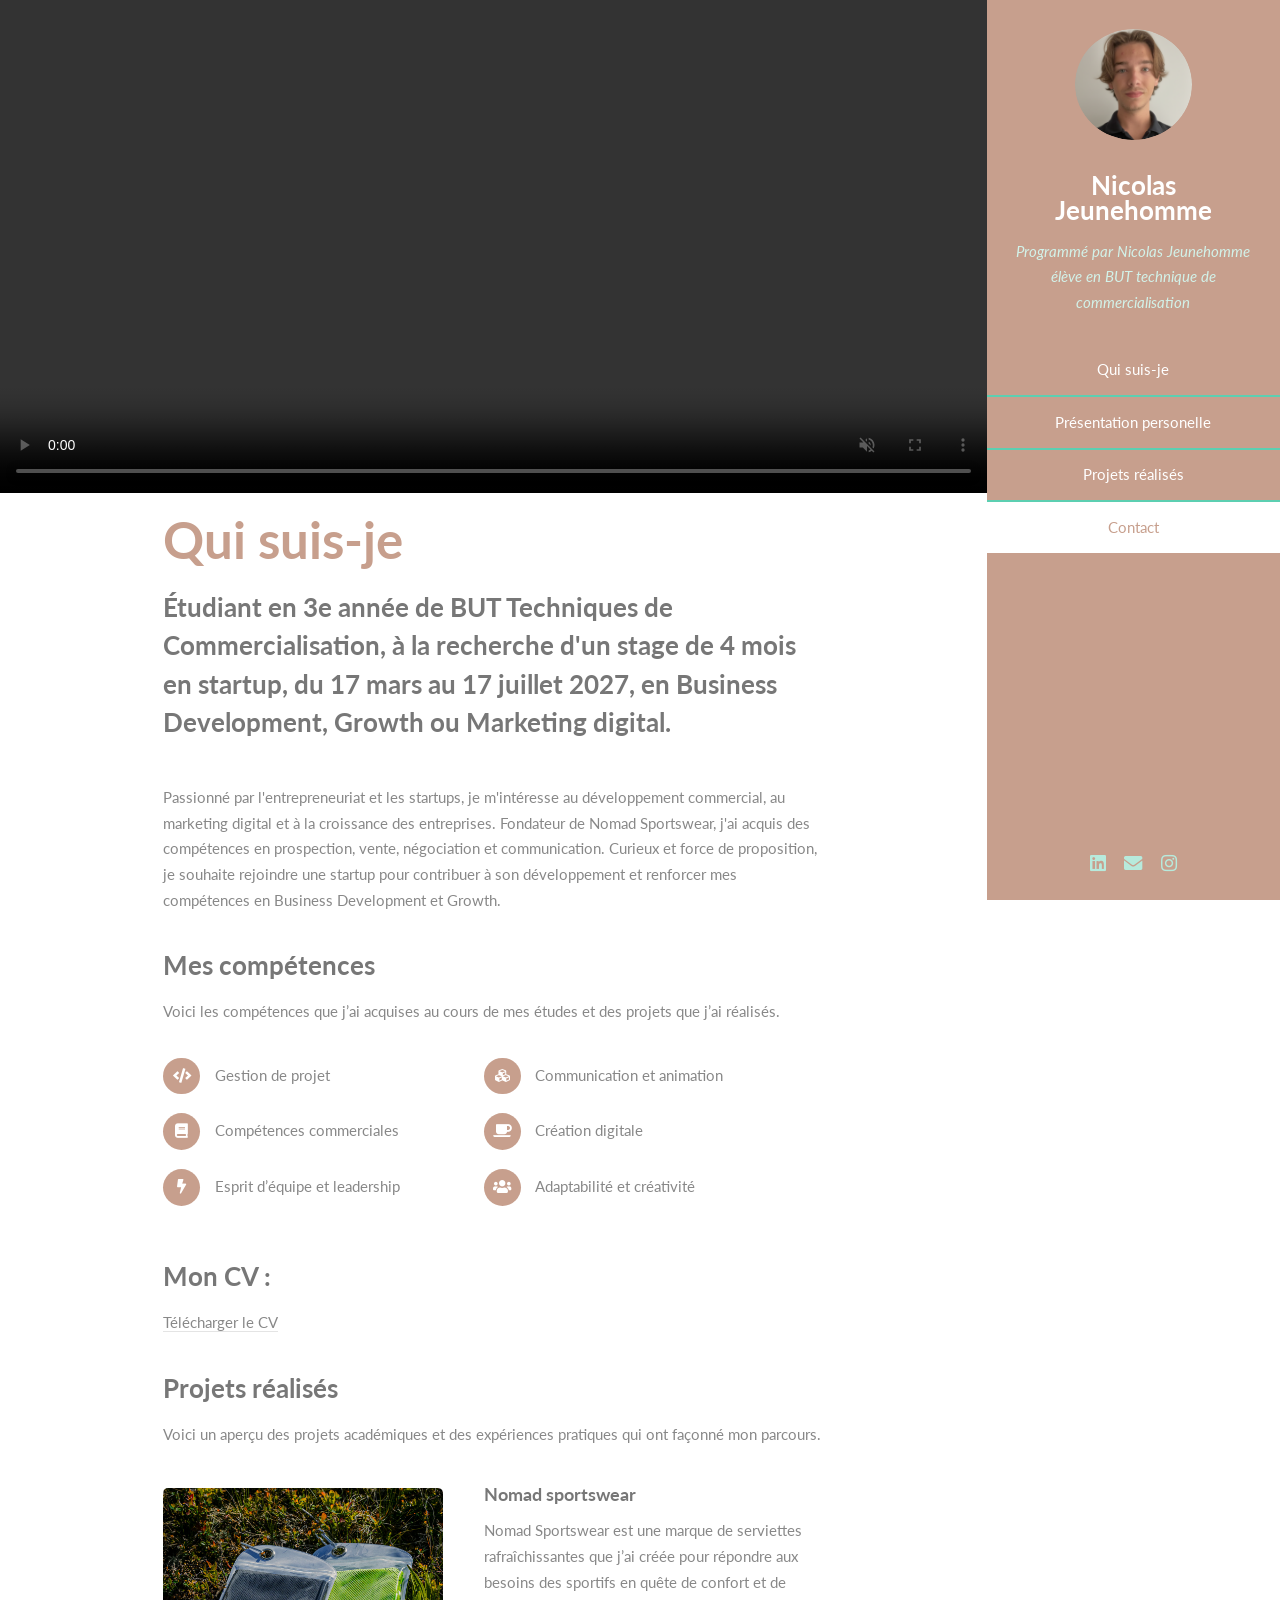
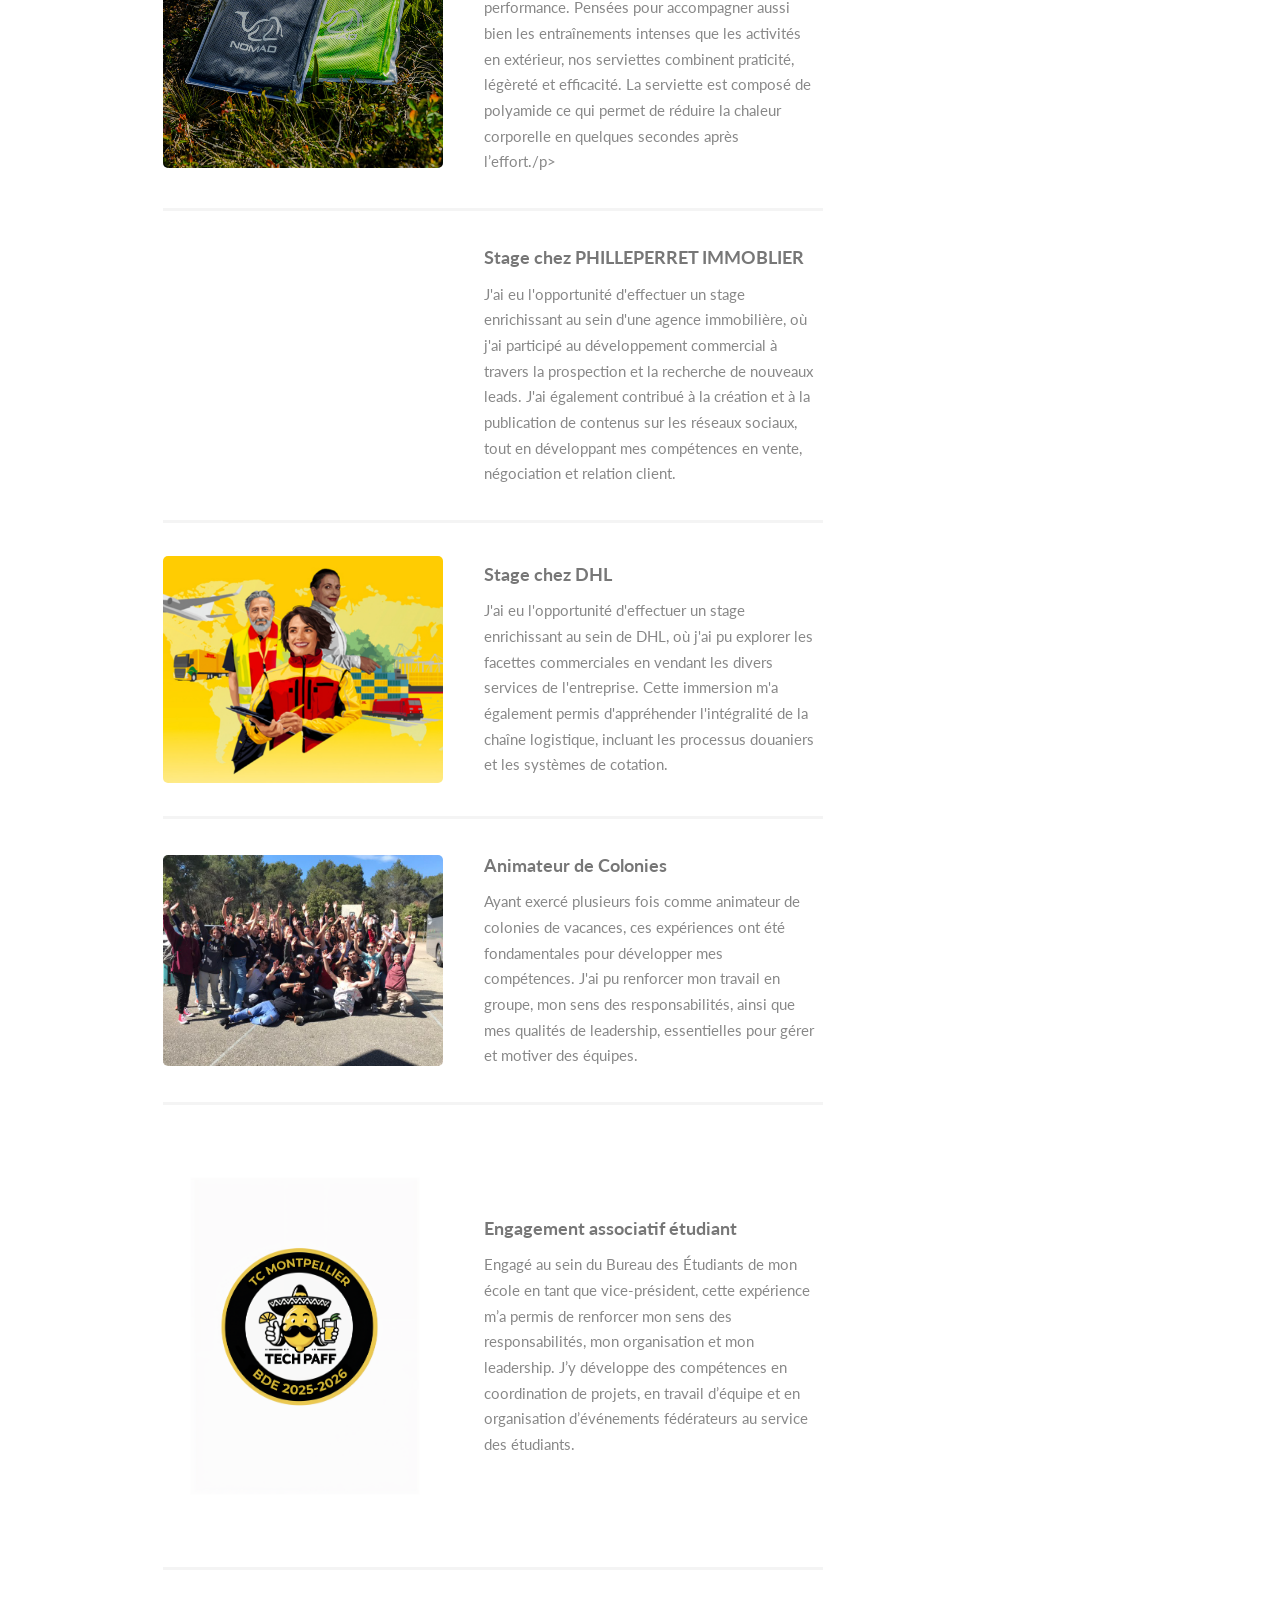
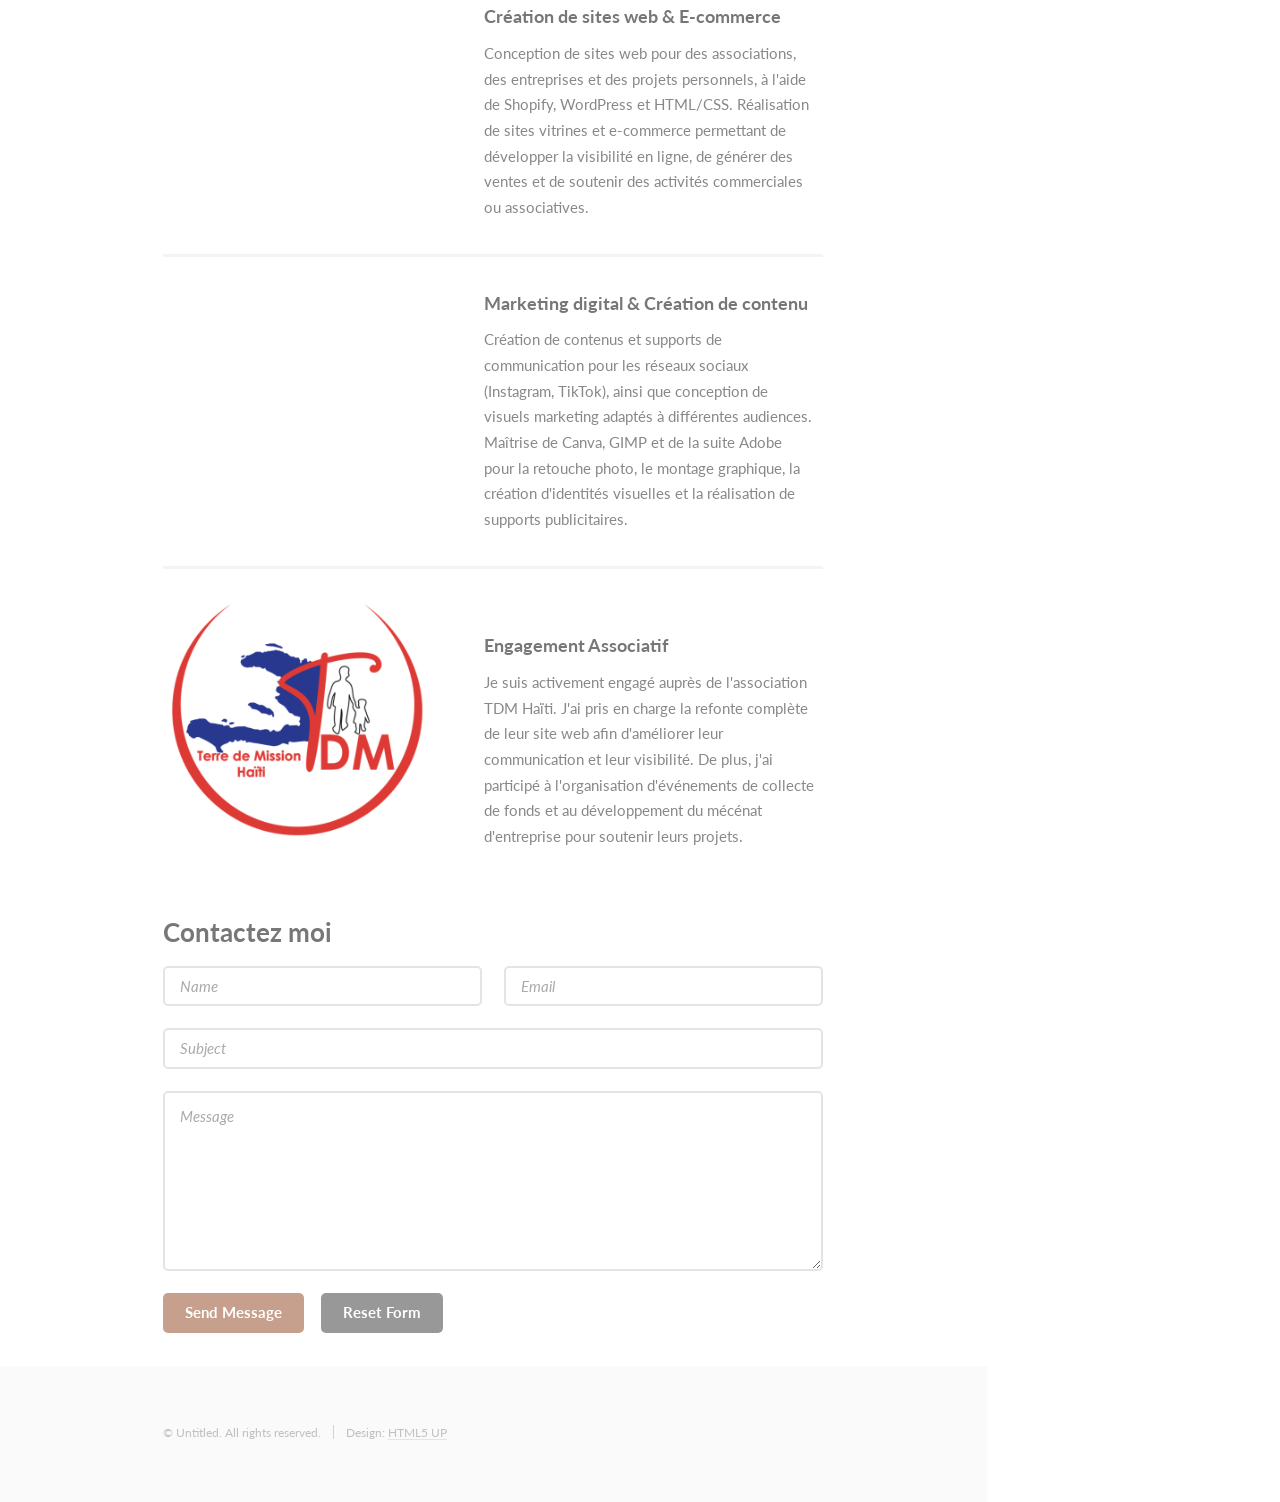
==== commit 5a8ed022: "Add files via upload" ====
--- a/index.html
+++ b/index.html
@@ -48,7 +48,7 @@
 								</div>
 								<div class="video-banner" data-position="center">
        							<video controls autoplay loop muted width="100%">
-            					<source src="images/testvideo.mp4" type="video/mp4" />
+            					<source src="images/testvideo.mp4" type="Nicolas Jeunehomme-3/mp4" />
             					
         						</video>
 
@@ -57,9 +57,9 @@
 
 									<header class="major">
 										<h2>Qui suis-je</h2>
-										<p>Etudiant en BUT technique de commercialisation recherchant un stage dans la commercialisation de produits d'excellence du 07 Avril 2026 à 29 Mai 2026</p>
+										<p>Étudiant en 3e année de BUT Techniques de Commercialisation, à la recherche d'un stage de 4 mois en startup, du 17 mars au 17 juillet 2027, en Business Development, Growth ou Marketing digital.</p>
 									</header>
-									<p>Passionné par l’univers du luxe, je développe une sensibilité particulière à l’excellence des produits et à l’expérience client. Étudiant en Techniques de Commercialisation, je mets en avant mes compétences en vente, en conseil personnalisé et en découverte des besoins. Curieux et attentif, j’aime guider chaque client vers une pièce ou un service qui lui correspond pleinement. Rigoureux et dynamique, je m’investis pour offrir un service raffiné et mémorable. Mon objectif : évoluer dans le secteur du luxe et y construire une véritable expertise.</p>
+									<p>Passionné par l'entrepreneuriat et les startups, je m'intéresse au développement commercial, au marketing digital et à la croissance des entreprises. Fondateur de Nomad Sportswear, j'ai acquis des compétences en prospection, vente, négociation et communication. Curieux et force de proposition, je souhaite rejoindre une startup pour contribuer à son développement et renforcer mes compétences en Business Development et Growth.</p>
 								</div>
 							</section>
 
@@ -80,12 +80,12 @@
 							</section>
 							<section id="two">
 								<div class="container">
-									<h3>Mon CV et ma lettre de motivation : </h3>
+									<h3>Mon CV : </h3>
 									
-									<p><a href="cv_nicolas.pdf">Télécharger le CV</a></p>
+									<p><a href="CV- Nicolas Jeunehomme-2.pdf">Télécharger le CV</a></p>
 
   									
-    								<p><a href="lettre_de_motivation_luxe.pdf">Télécharger ma lettre de motivation</a></p>
+    						
 
 
 								
@@ -106,6 +106,13 @@
 											</div>
 										</article>
 										<article>
+											<a class="image"><img src="images/phperret.png" alt="" /></a>
+											<div class="inner">
+												<h4>Stage chez PHILLEPERRET IMMOBLIER</h4>
+												<p>J'ai eu l'opportunité d'effectuer un stage enrichissant au sein d'une agence immobilière, où j'ai participé au développement commercial à travers la prospection et la recherche de nouveaux leads. J'ai également contribué à la création et à la publication de contenus sur les réseaux sociaux, tout en développant mes compétences en vente, négociation et relation client.</p>
+											</div>
+										</article>
+										<article>
 											<a class="image"><img src="images/dhl.png" alt="" /></a>
 											<div class="inner">
 												<h4>Stage chez DHL</h4>
@@ -127,47 +134,20 @@
 											</div>
 										</article>
 										<article>
-											<a class="image"><img src="images/excel.png" alt="" /></a>
-											<div class="inner">
-												<h4>Optimisation de la Gestion Budgétaire</h4>
-												<p>Conception et implémentation d'un tableau de bord dynamique sous Excel, intégrant des fonctions avancées (VLOOKUP, Macros) pour automatiser le suivi des flux de trésorerie.</p>
-											</div>
-										</article>
-										<article>
-											<a class="image"><img src="images/gimp.png" alt="" /></a>
-											<div class="inner">
-												<h4>Retouche et Montage Photo Avancé</h4>
-												<p>Maîtrise des outils d'édition avancée pour la retouche de portraits et la création de montages complexes intégrant détourage précis et effets de calques non destructifs.</p>
-											</div>
-										</article>
-										<article>
-											<a class="image"><img src="images/canva.png" alt="" /></a>
-											<div class="inner">
-												<h4>Création de Contenus Visuels Dynamiques</h4>
-												<p>Conception d'une charte graphique complète et réalisation de supports de communication marketing (flyers, posts réseaux sociaux) pour une campagne de lancement de produit.</p>
-											</div>
-										</article>
-										<article>
-											<a class="image"><img src="images/html_css.png" alt="" /></a>
-											<div class="inner">
-												<h4>Développement de Pages Web Statiques</h4>
-												<p>Réalisation de maquettes web responsives et accessibles, utilisant HTML5 pour la structure sémantique et CSS3 pour le stylisme moderne et l'adaptation à tous les appareils.</p>
-											</div>
-										</article>
-										<article>
-											<a href="comcom.pdf" class="image"><img src="images/comcom.png" alt="" /></a>
-											<div class="inner">
-												<h4>Campagne de Communication Commerciale</h4>
-												<p>Élaboration complète d'une stratégie publicitaire, incluant la création d'une charte graphique pour une marque cliente et la production de l'ensemble des supports commerciaux, notamment des plaquettes détaillées.</p>
-											</div>
-										</article>
-										<article>
-											<a href="sae.pdf" class="image"><img src="images/ambraise.png" alt="" /></a>
-											<div class="inner">
-												<h4>Commercialisation d'une Bière</h4>
-												<p>Dans le cadre d'un projet, nous avons mené la commercialisation complète d'une bière, de la conception à la mise sur le marché. Cela a impliqué l'élaboration de la politique des 4P (Produit, Prix, Place, Promotion), la définition du marketing mix, le positionnement stratégique, et l'identification de la cible. J'ai également participé à la création de l'identité visuelle du produit.</p>
-											</div>
-										</article>
+											<a class="image"><img src="images/wordpress.png" alt="" /></a>
+											<div class="inner">
+												<h4>Création de sites web & E-commerce</h4>
+												<p>Conception de sites web pour des associations, des entreprises et des projets personnels, à l'aide de Shopify, WordPress et HTML/CSS. Réalisation de sites vitrines et e-commerce permettant de développer la visibilité en ligne, de générer des ventes et de soutenir des activités commerciales ou associatives.</p>
+											</div>
+										</article>
+										<article>
+											<a class="image"><img src="images/creationcontenu.png" alt="" /></a>
+											<div class="inner">
+												<h4>Marketing digital & Création de contenu</h4>
+												<p>Création de contenus et supports de communication pour les réseaux sociaux (Instagram, TikTok), ainsi que conception de visuels marketing adaptés à différentes audiences. Maîtrise de Canva, GIMP et de la suite Adobe pour la retouche photo, le montage graphique, la création d'identités visuelles et la réalisation de supports publicitaires.</p>
+											</div>
+										</article>
+										<article>
 										<article>
 											<a href="https://tdmhaiti.org/" class="image"><img src="images/tdmhaiti.png" alt="" /></a>
 											<div class="inner">
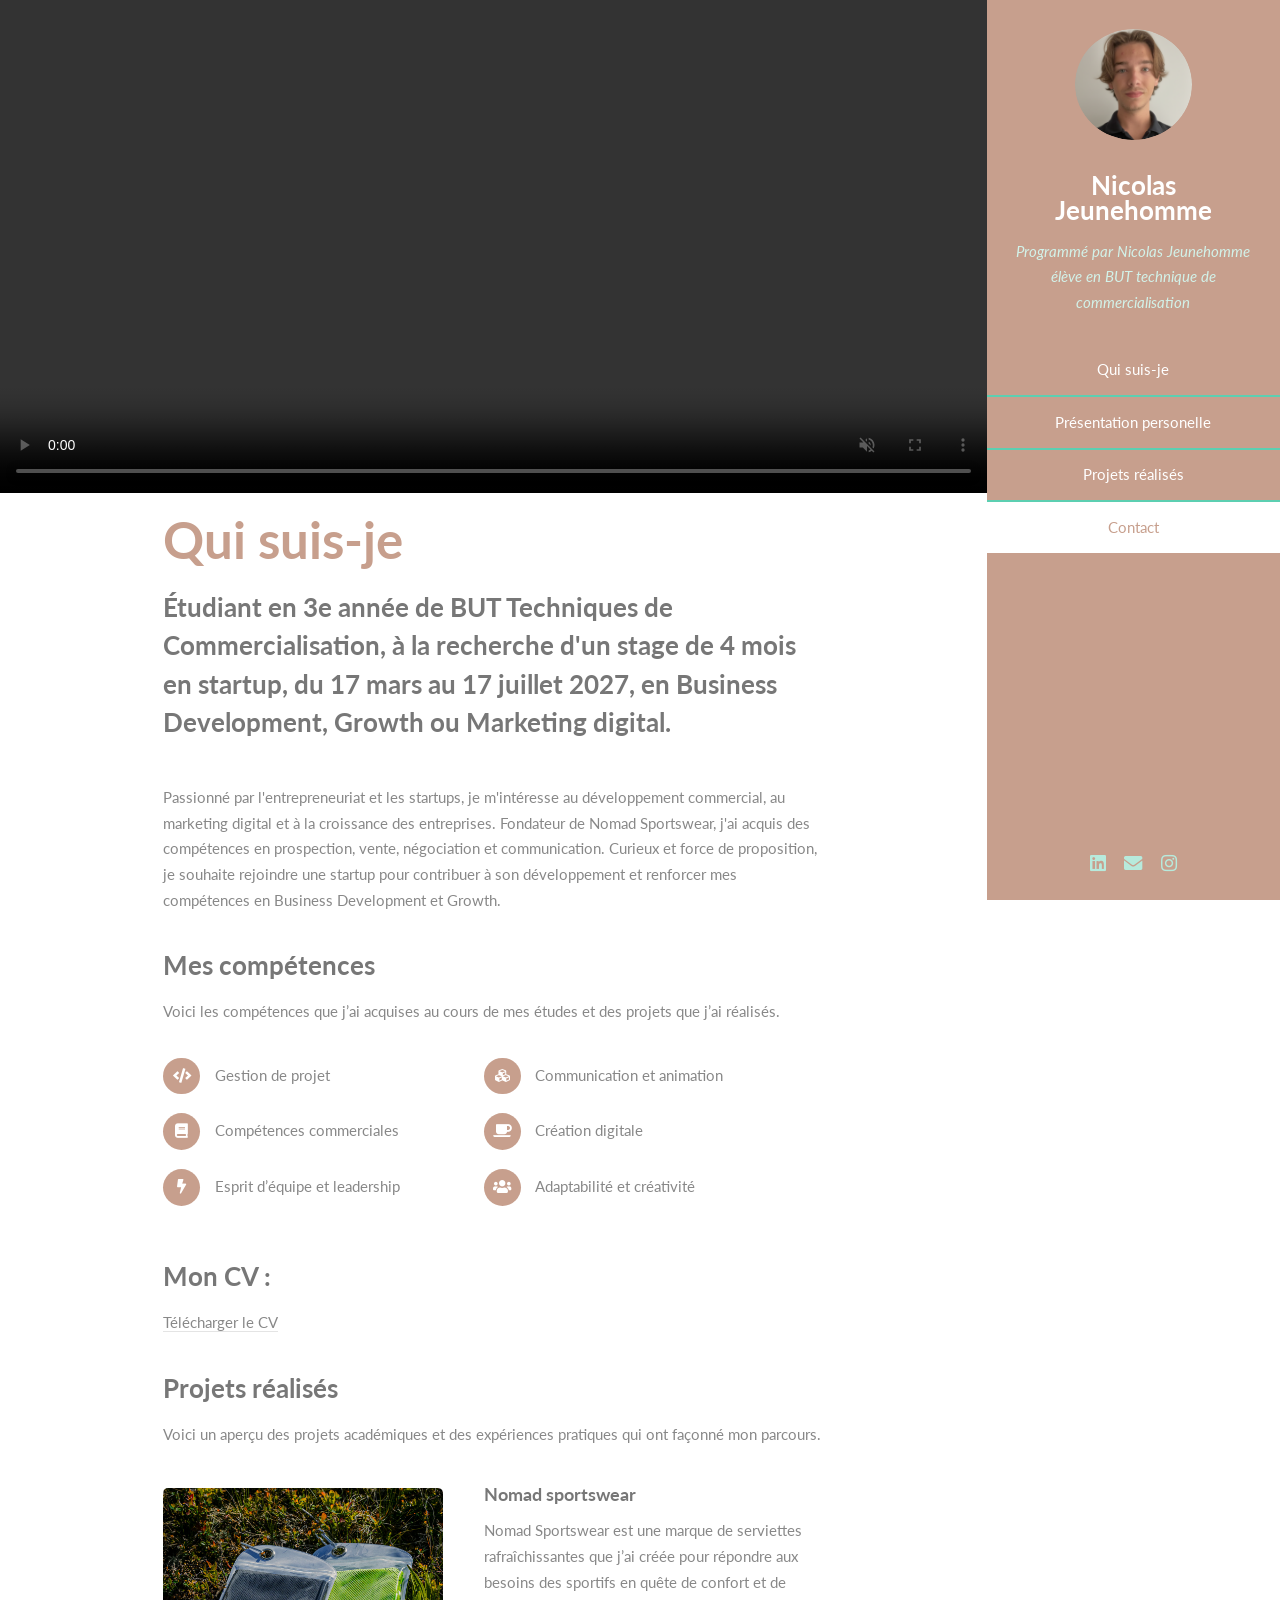
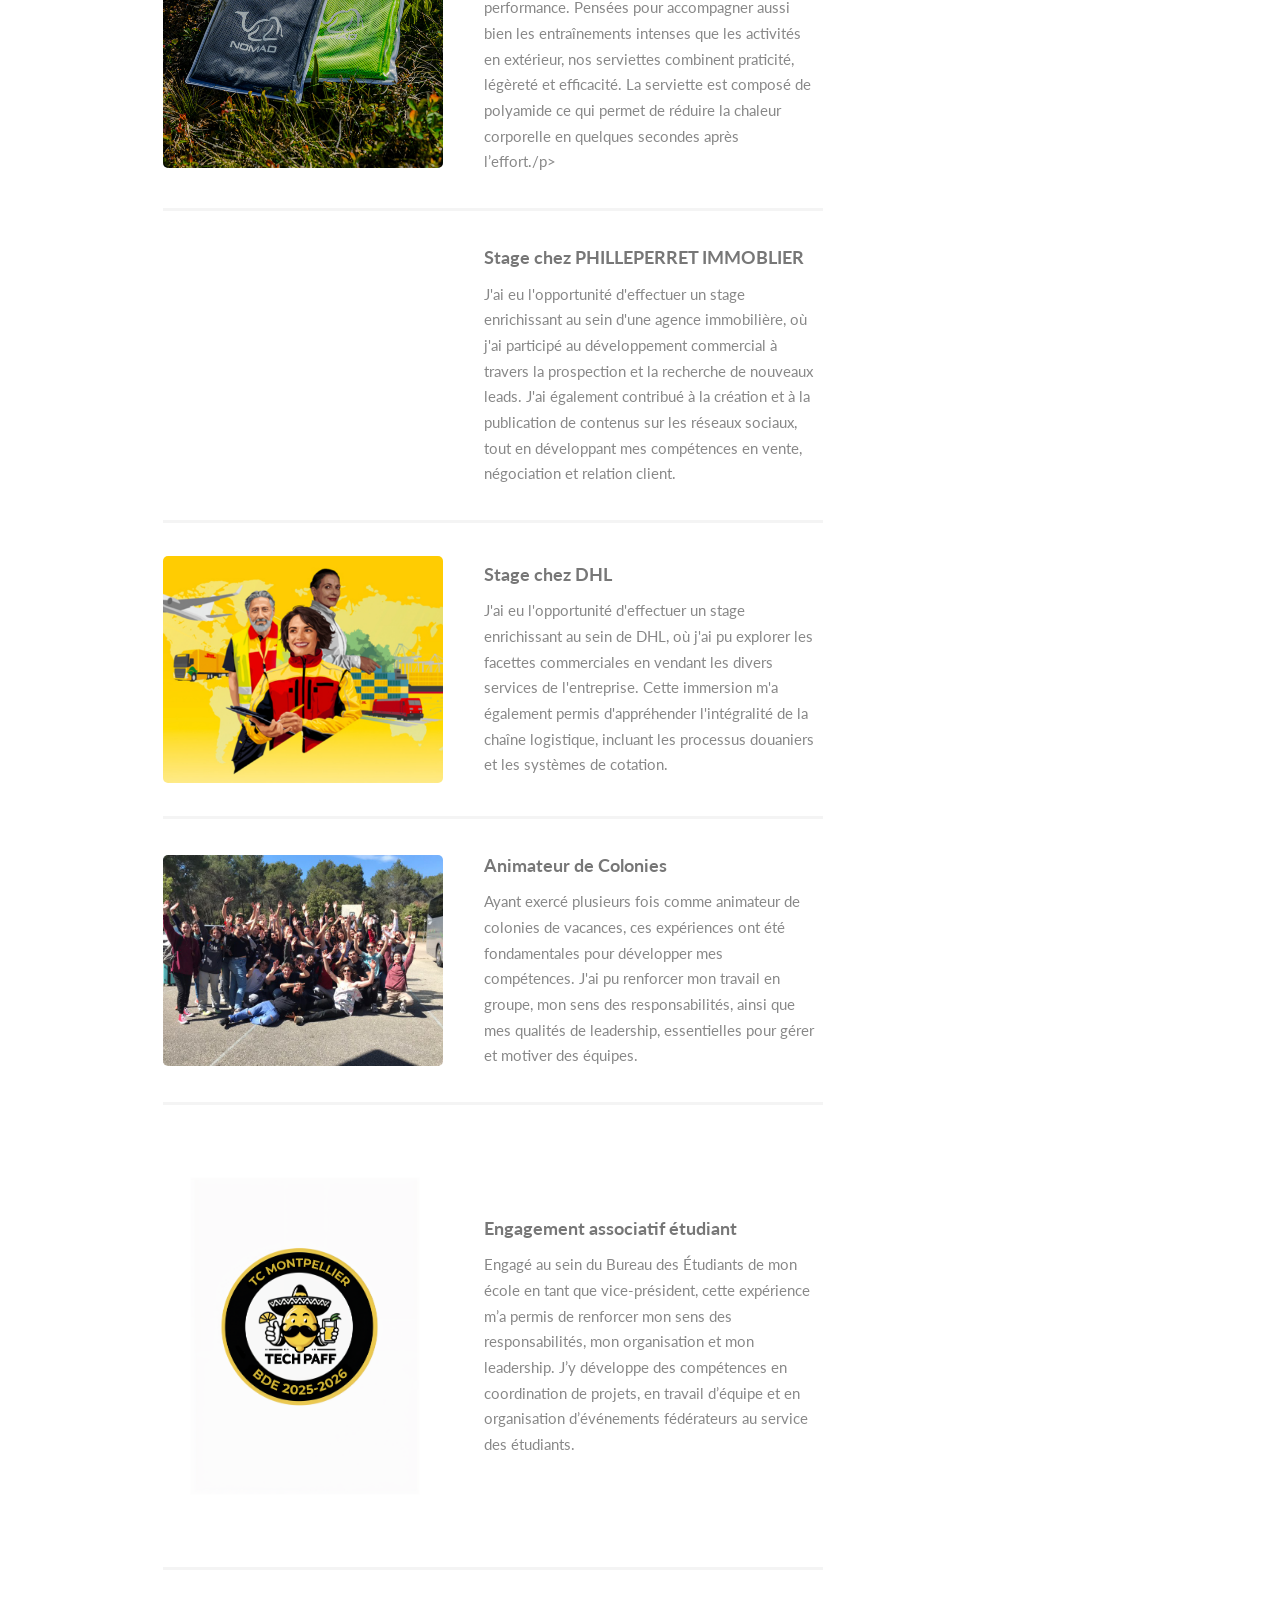
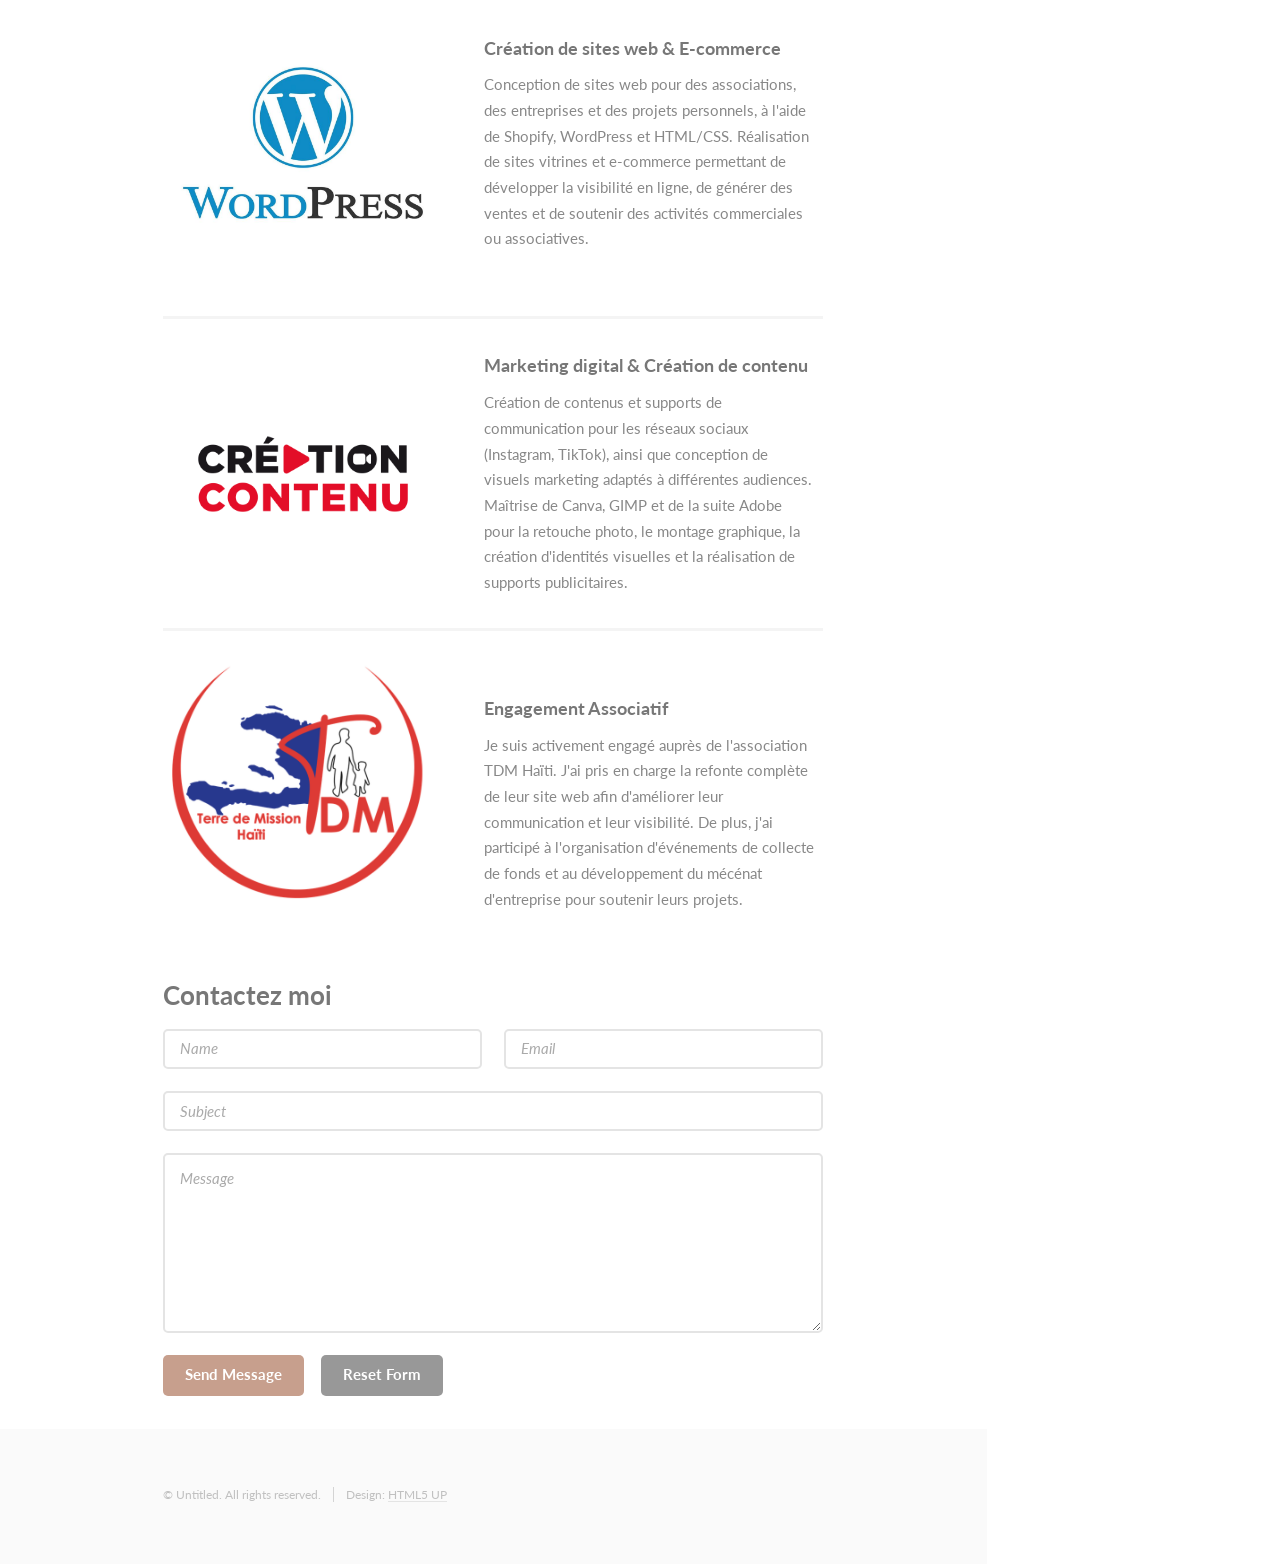
==== commit 94c173b9: "Add files via upload" ====
--- a/index.html
+++ b/index.html
@@ -48,7 +48,7 @@
 								</div>
 								<div class="video-banner" data-position="center">
        							<video controls autoplay loop muted width="100%">
-            					<source src="images/testvideo.mp4" type="Nicolas Jeunehomme-3/mp4" />
+            					<source src="images/testvideo.mp4" type="videostage/mp4" />
             					
         						</video>
 
@@ -82,7 +82,7 @@
 								<div class="container">
 									<h3>Mon CV : </h3>
 									
-									<p><a href="CV- Nicolas Jeunehomme-2.pdf">Télécharger le CV</a></p>
+									<p><a href="cvnico.pdf">Télécharger le CV</a></p>
 
   									
     						
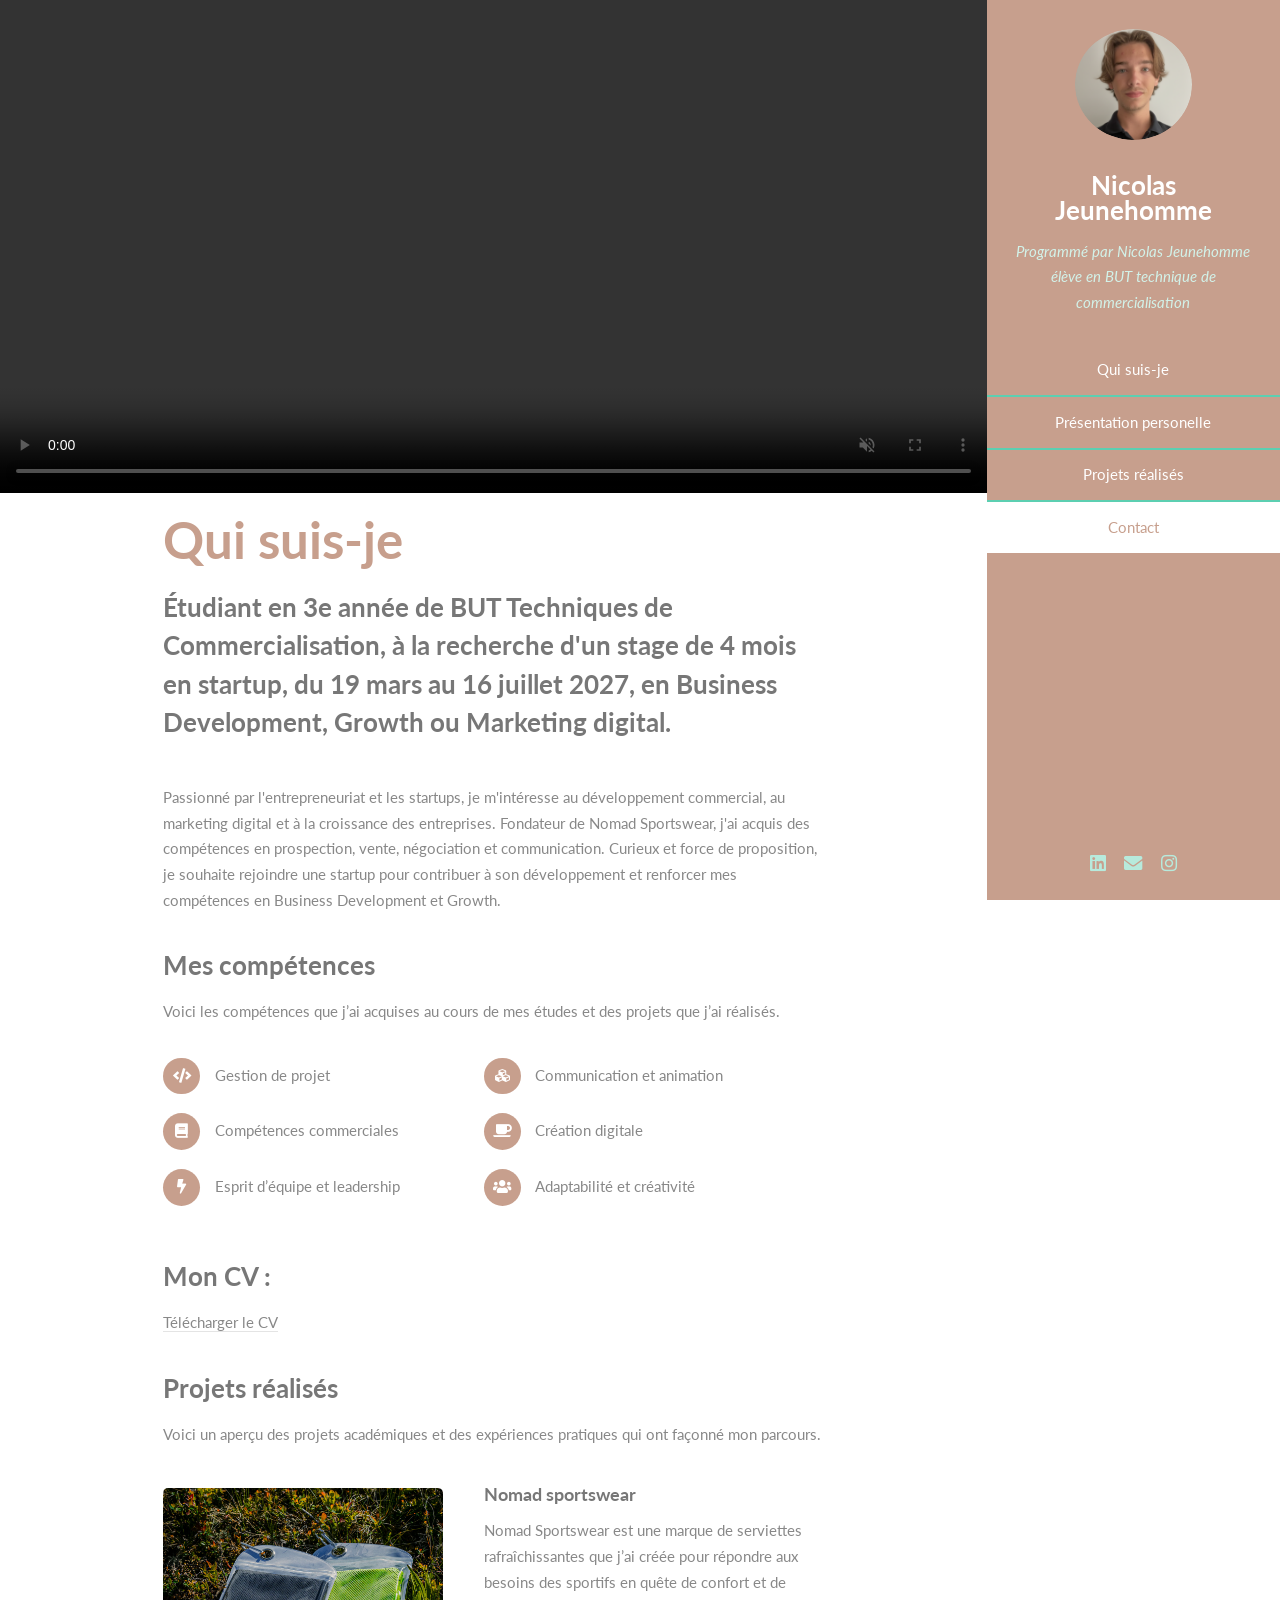
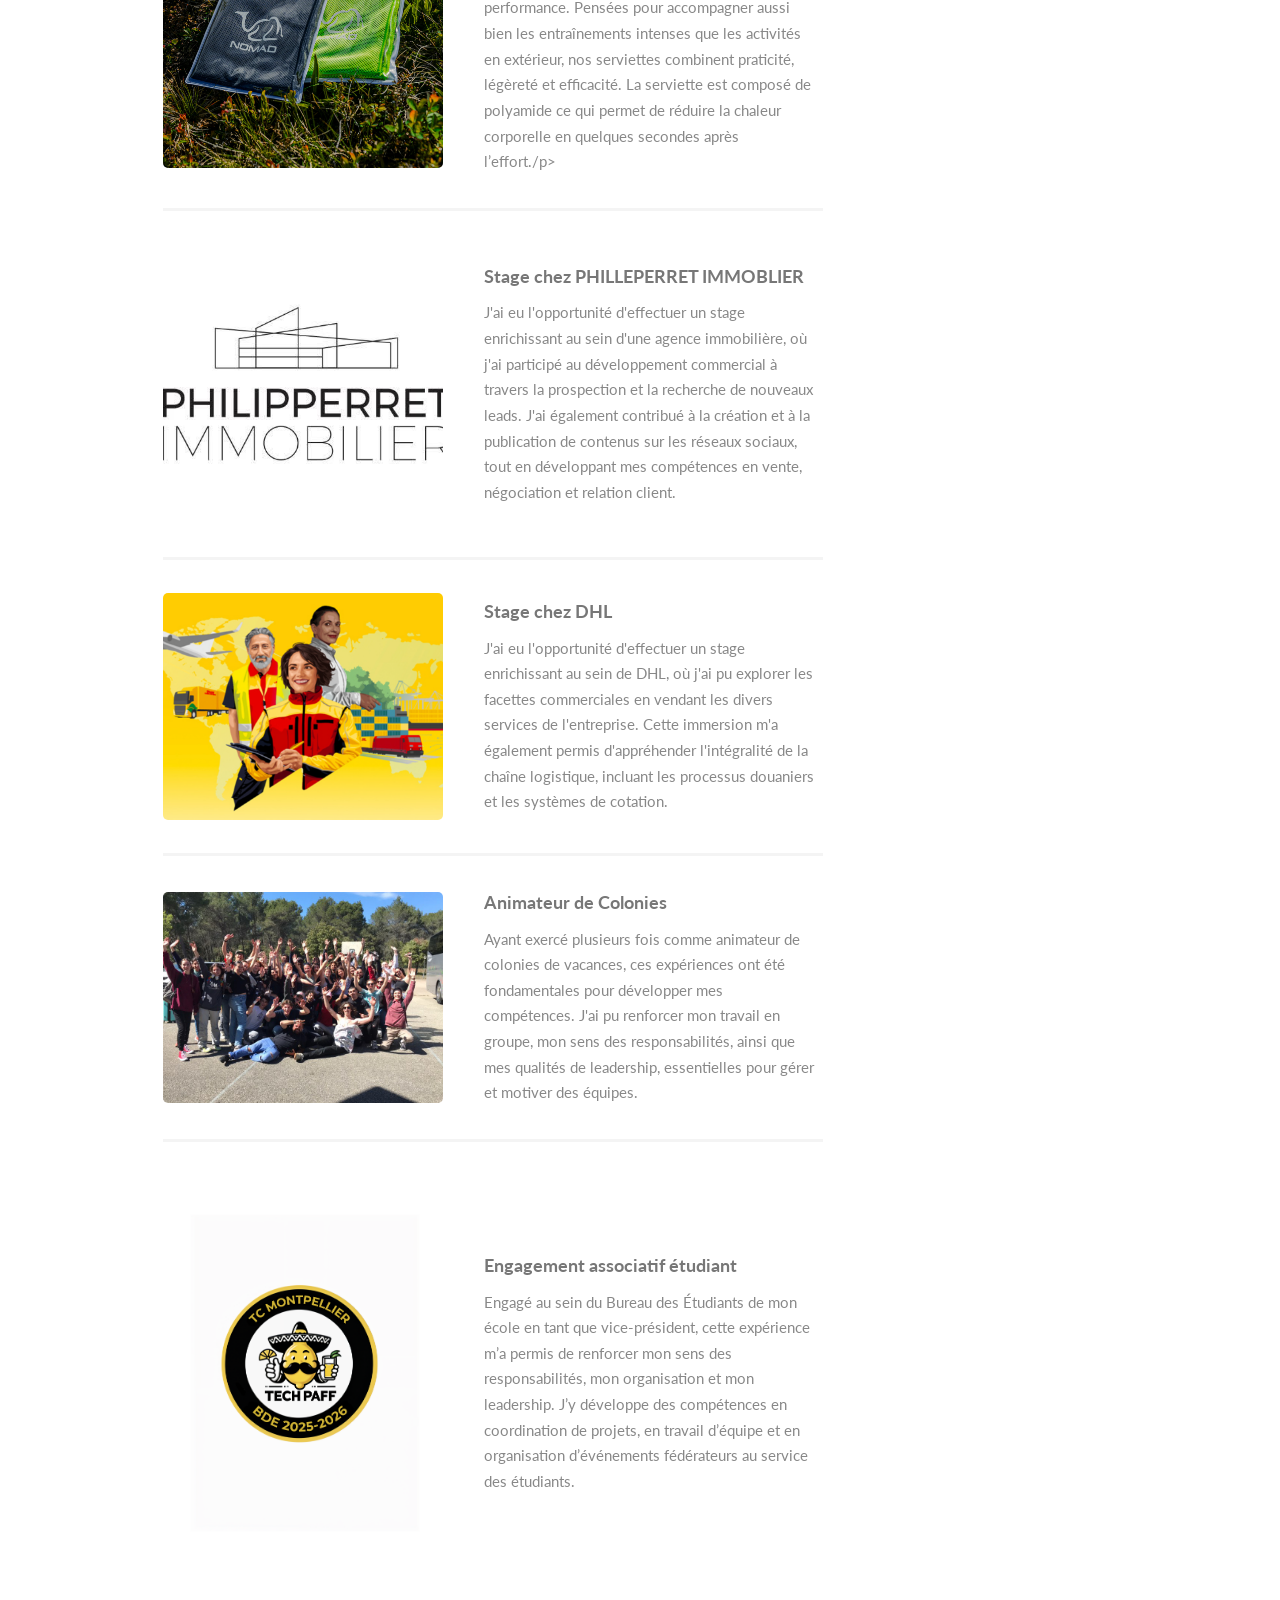
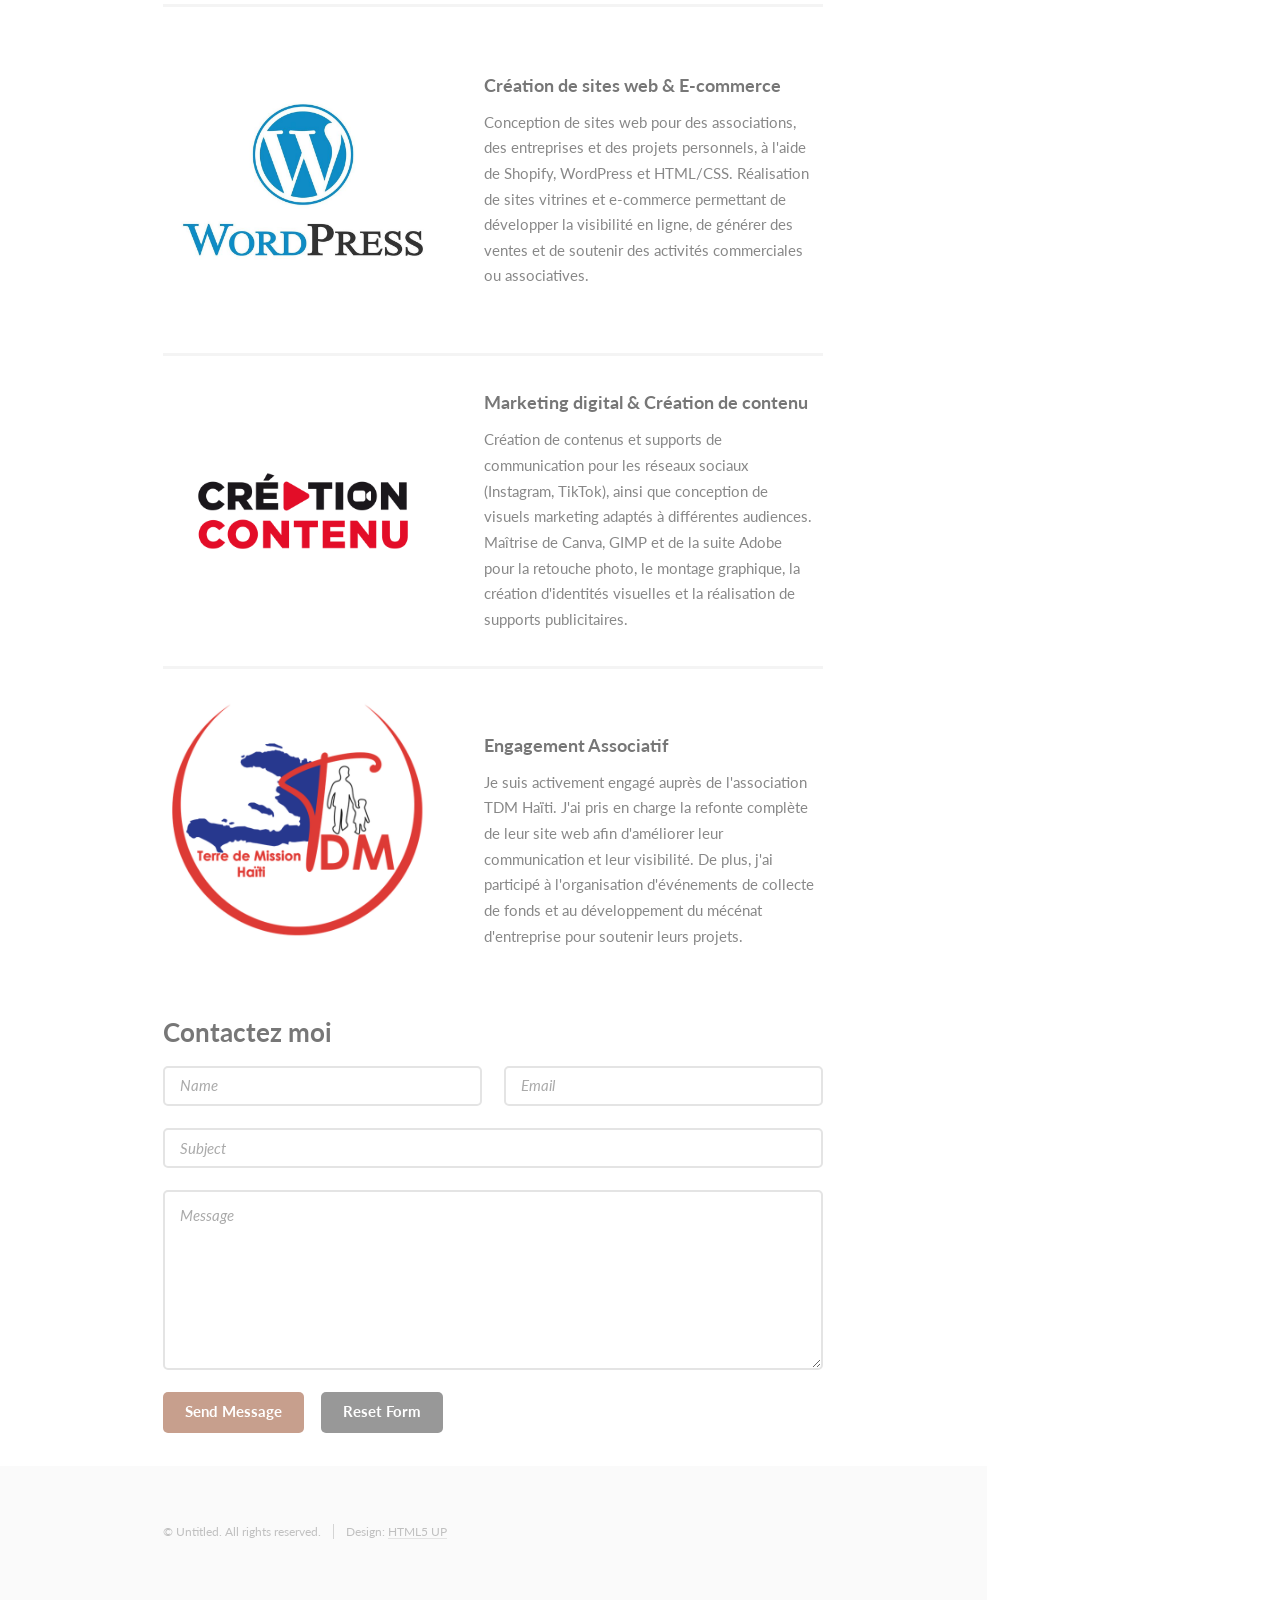
==== commit a609c242: "Add files via upload" ====
--- a/index.html
+++ b/index.html
@@ -48,7 +48,7 @@
 								</div>
 								<div class="video-banner" data-position="center">
        							<video controls autoplay loop muted width="100%">
-            					<source src="images/testvideo.mp4" type="videostage/mp4" />
+            					<source src="images/video.mp4" type="video/mp4" />
             					
         						</video>
 
@@ -57,7 +57,7 @@
 
 									<header class="major">
 										<h2>Qui suis-je</h2>
-										<p>Étudiant en 3e année de BUT Techniques de Commercialisation, à la recherche d'un stage de 4 mois en startup, du 17 mars au 17 juillet 2027, en Business Development, Growth ou Marketing digital.</p>
+										<p>Étudiant en 3e année de BUT Techniques de Commercialisation, à la recherche d'un stage de 4 mois en startup, du 19 mars au 16 juillet 2027, en Business Development, Growth ou Marketing digital.</p>
 									</header>
 									<p>Passionné par l'entrepreneuriat et les startups, je m'intéresse au développement commercial, au marketing digital et à la croissance des entreprises. Fondateur de Nomad Sportswear, j'ai acquis des compétences en prospection, vente, négociation et communication. Curieux et force de proposition, je souhaite rejoindre une startup pour contribuer à son développement et renforcer mes compétences en Business Development et Growth.</p>
 								</div>
@@ -106,7 +106,7 @@
 											</div>
 										</article>
 										<article>
-											<a class="image"><img src="images/phperret.png" alt="" /></a>
+											<a class="image"><img src="images/perret.png" alt="" /></a>
 											<div class="inner">
 												<h4>Stage chez PHILLEPERRET IMMOBLIER</h4>
 												<p>J'ai eu l'opportunité d'effectuer un stage enrichissant au sein d'une agence immobilière, où j'ai participé au développement commercial à travers la prospection et la recherche de nouveaux leads. J'ai également contribué à la création et à la publication de contenus sur les réseaux sociaux, tout en développant mes compétences en vente, négociation et relation client.</p>
